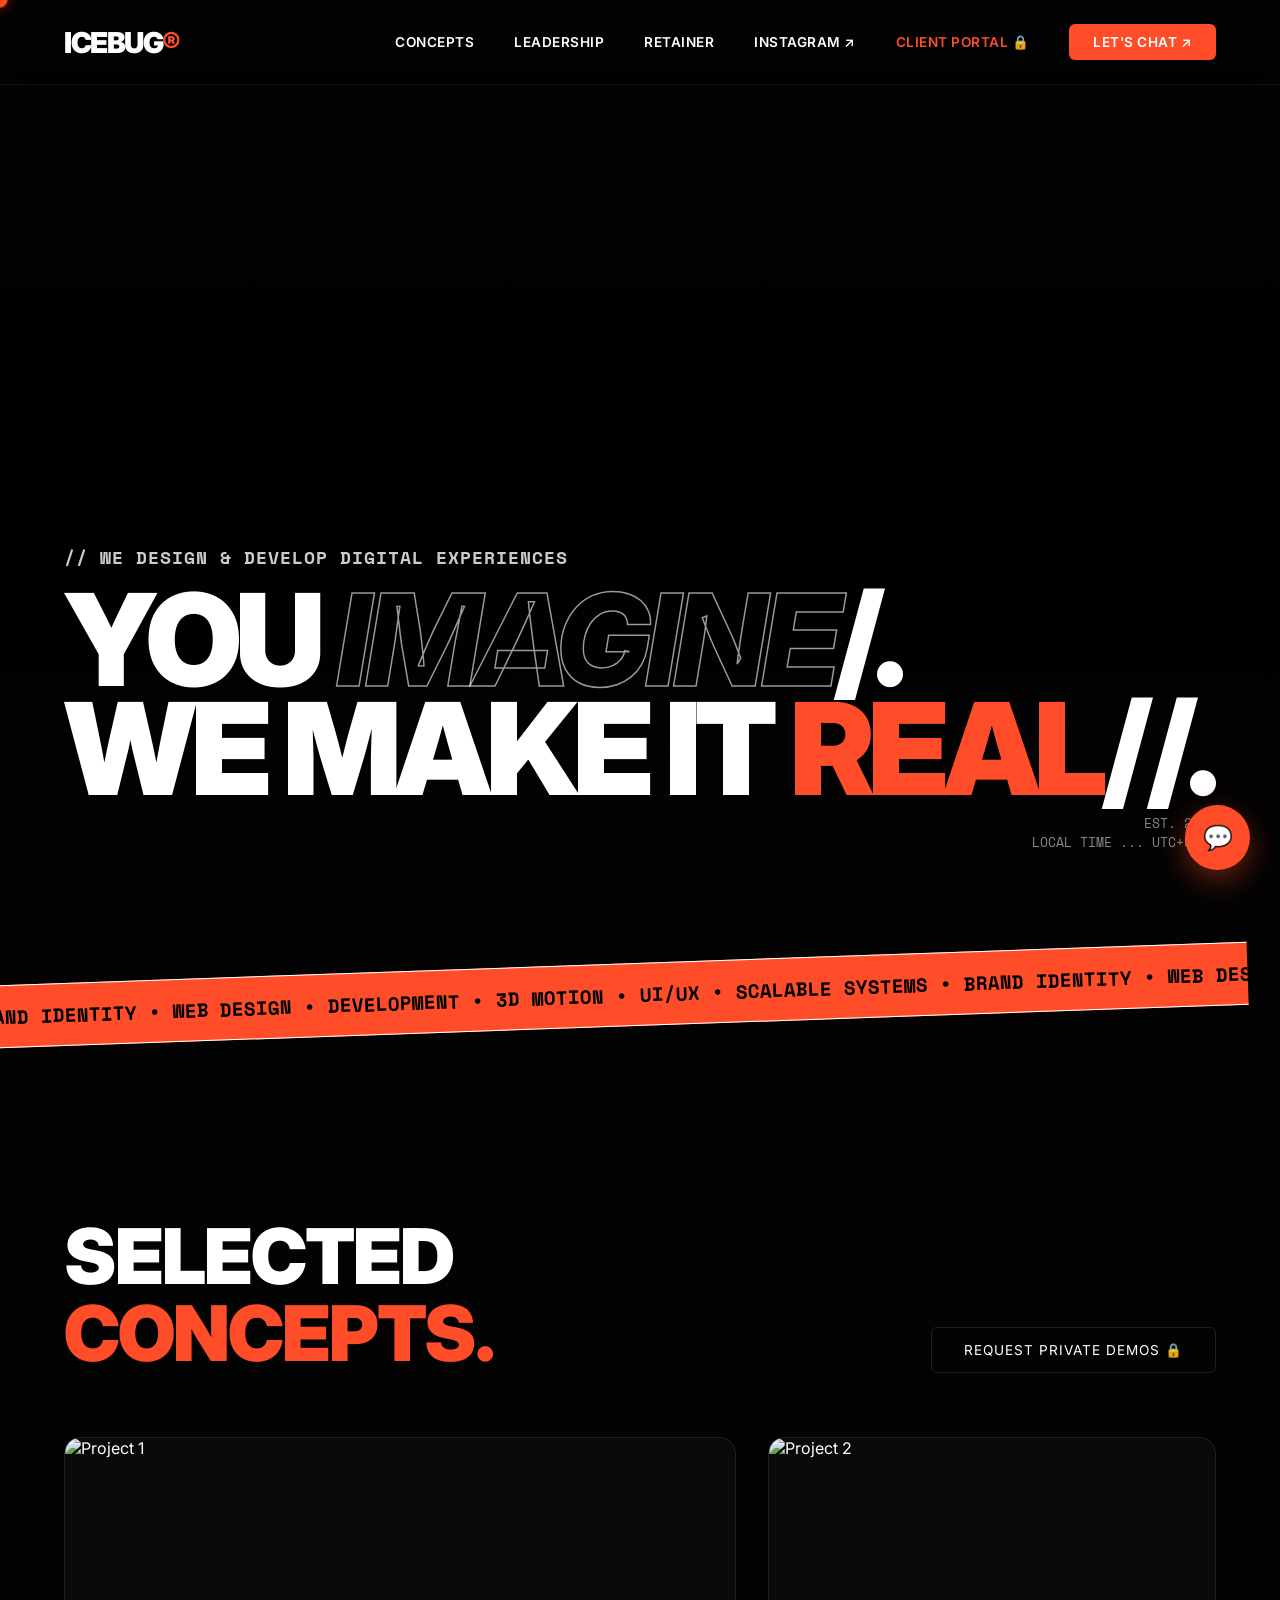
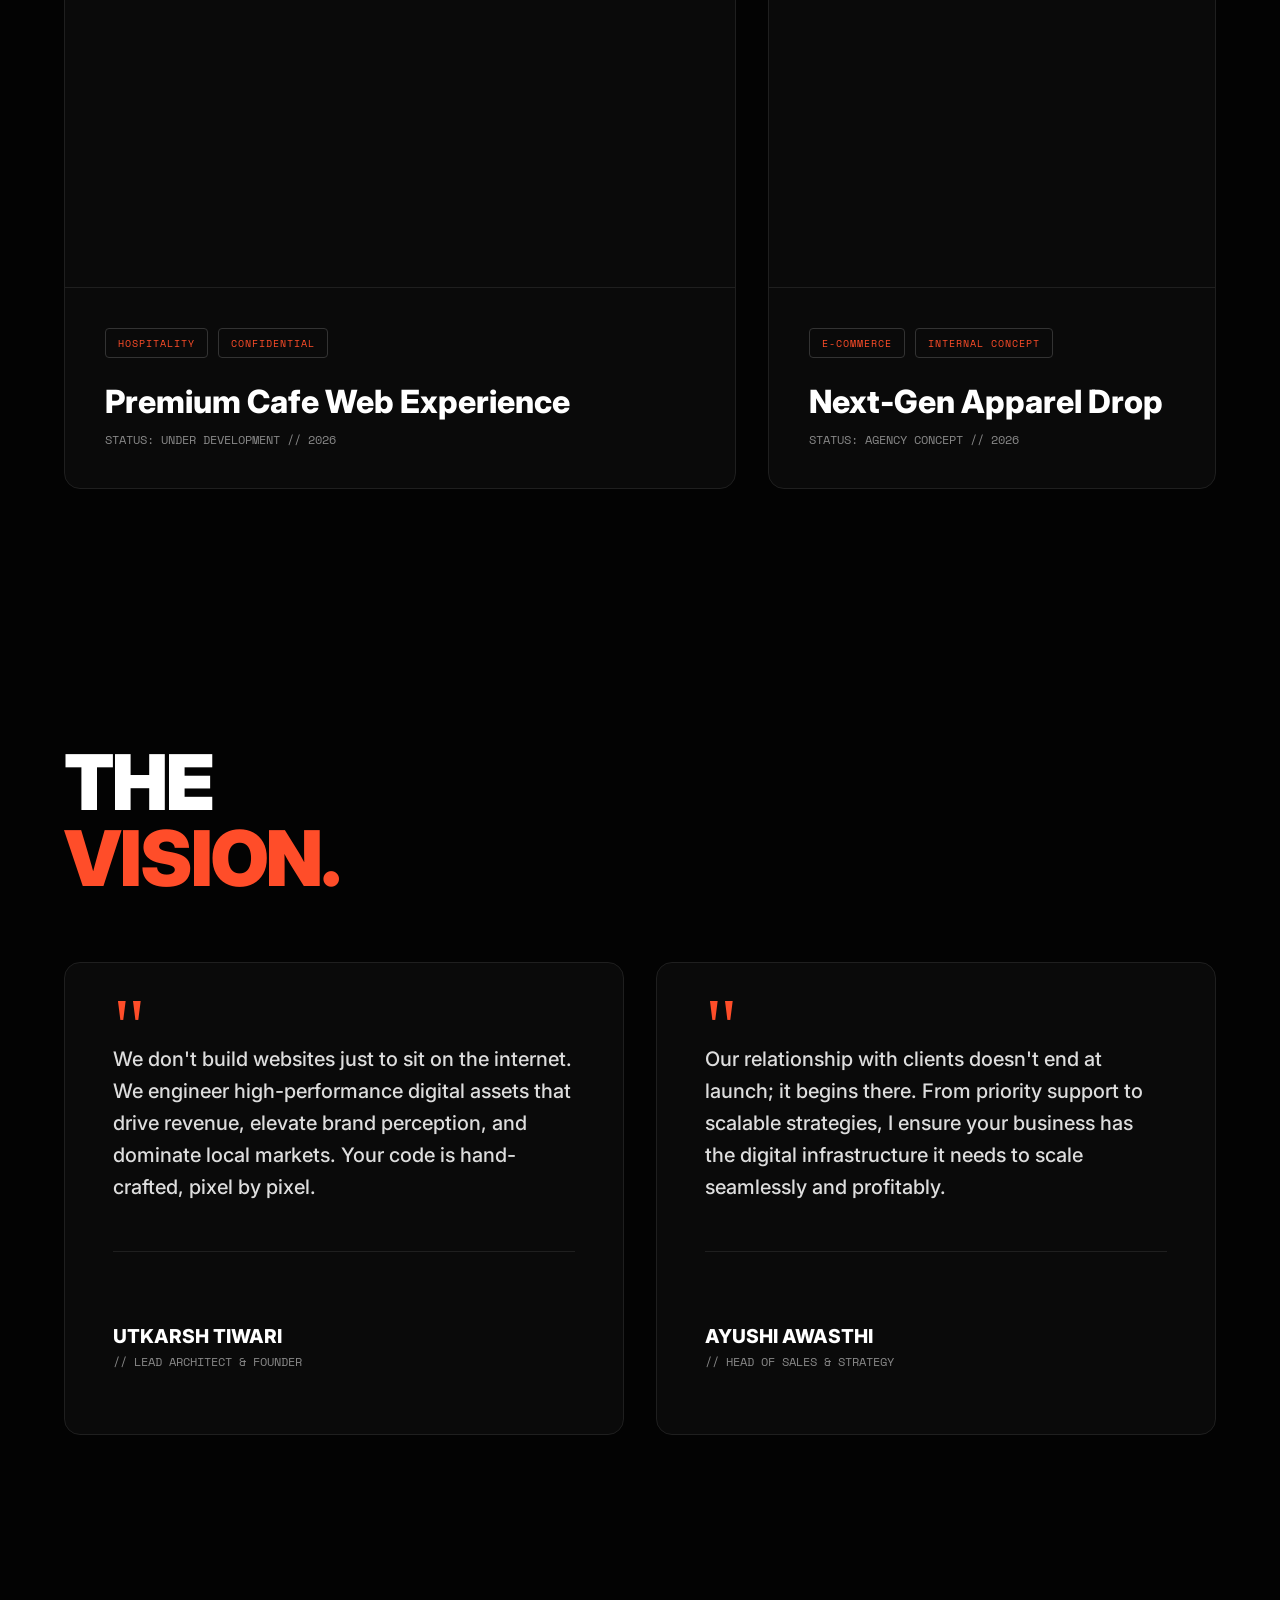
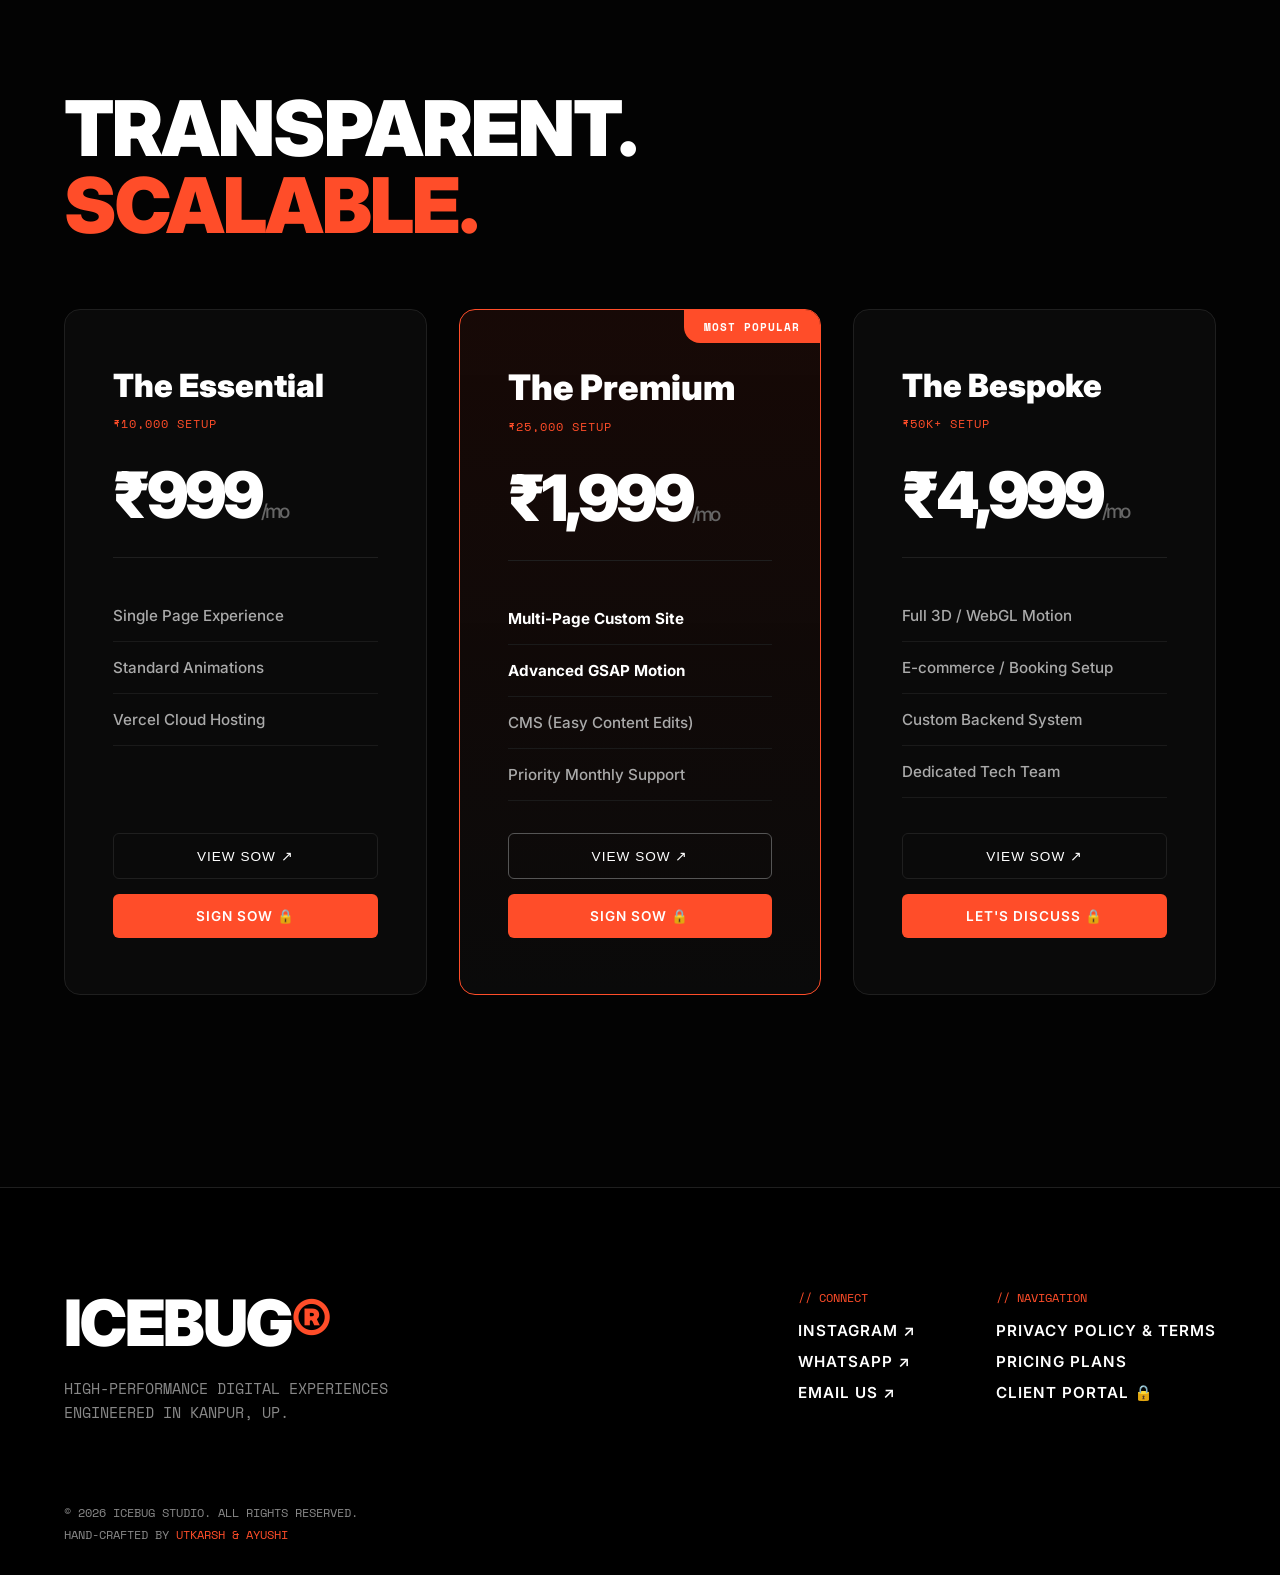
==== index.html @ 56209655 "Update index.html" ====
<!DOCTYPE html>
<html lang="en">
<head>
    <meta charset="UTF-8">
    <meta name="viewport" content="width=device-width, initial-scale=1.0">
    <title>Icebug\Studio | Premium Digital Experiences</title>
    
    <link rel="preconnect" href="https://fonts.googleapis.com">
    <link rel="preconnect" href="https://fonts.gstatic.com" crossorigin>
    <link href="https://fonts.googleapis.com/css2?family=Inter:wght@300;400;600;800;900&family=Space+Mono:ital@0;1&display=swap" rel="stylesheet">
    
    <script src="https://cdn.jsdelivr.net/npm/@supabase/supabase-js@2"></script>
    <script src="https://cdnjs.cloudflare.com/ajax/libs/gsap/3.12.2/gsap.min.js"></script>
    <script src="https://cdnjs.cloudflare.com/ajax/libs/gsap/3.12.2/ScrollTrigger.min.js"></script>

    <style>
        :root { 
            --bg-color: #030303; 
            --surface: #0a0a0a; 
            --border-light: #1f1f1f;
            --text-main: #ffffff; 
            --text-muted: #888888; 
            --accent: #ff4d29; 
            --nav-bg: rgba(3, 3, 3, 0.5); 
        }
        
        * { margin: 0; padding: 0; box-sizing: border-box; cursor: none; }
        html { scroll-behavior: smooth; }
        body { background-color: var(--bg-color); color: var(--text-main); font-family: 'Inter', sans-serif; overflow-x: hidden; }

        .cursor {
            width: 15px; height: 15px; background: var(--accent); border-radius: 50%;
            position: fixed; pointer-events: none; z-index: 99999;
            transition: transform 0.2s cubic-bezier(0.16, 1, 0.3, 1), width 0.2s, height 0.2s, background 0.2s;
            box-shadow: 0 0 15px rgba(255, 77, 41, 0.6); transform: translate(-50%, -50%);
            mix-blend-mode: difference;
        }
        .cursor-hover { width: 50px; height: 50px; background: #fff; box-shadow: none; }

        .navbar { display: flex; justify-content: space-between; align-items: center; padding: 1.5rem 4rem; position: fixed; width: 100%; top: 0; z-index: 1000; background: var(--nav-bg); backdrop-filter: blur(20px); border-bottom: 1px solid rgba(255,255,255,0.05); transition: transform 0.3s; }
        .logo { font-size: 1.8rem; font-weight: 900; letter-spacing: -1.5px; text-transform: uppercase; }
        .accent { color: var(--accent); }
        .nav-links { display: flex; align-items: center; gap: 2.5rem; }
        .nav-links a { color: var(--text-main); text-decoration: none; font-size: 0.85rem; font-weight: 600; text-transform: uppercase; letter-spacing: 0.5px; transition: color 0.3s; }
        .nav-links a:hover { color: var(--accent); }
        
        .btn-primary { background: var(--accent); color: #fff; padding: 14px 32px; border-radius: 6px; text-decoration: none; font-weight: 600; transition: all 0.3s cubic-bezier(0.16, 1, 0.3, 1); border: none; display: inline-block; text-align: center; text-transform: uppercase; font-size: 0.85rem; letter-spacing: 1px; }
        .btn-primary:hover { background: #fff; color: #000; transform: translateY(-4px); box-shadow: 0 15px 30px rgba(255, 255, 255, 0.1); }
        .btn-secondary { background: transparent; color: var(--text-main); border: 1px solid var(--border-light); padding: 14px 32px; border-radius: 6px; text-decoration: none; display: inline-block; transition: all 0.3s; text-align: center; text-transform: uppercase; font-size: 0.85rem; letter-spacing: 1px; }
        .btn-secondary:hover { border-color: var(--accent); color: var(--accent); }

        .ticker-wrap { width: 100%; overflow: hidden; background: var(--accent); padding: 1rem 0; border-top: 1px solid #fff; border-bottom: 1px solid #fff; transform: rotate(-2deg); margin: 4rem -2rem; position: relative; z-index: 10;}
        .ticker { display: inline-block; white-space: nowrap; padding-right: 100%; animation: ticker 25s linear infinite; font-family: 'Space Mono'; font-weight: bold; font-size: 1.2rem; color: #000; text-transform: uppercase; }
        @keyframes ticker { 0% { transform: translate3d(0, 0, 0); } 100% { transform: translate3d(-100%, 0, 0); } }

        .hero { position: relative; width: 100%; height: 100vh; display: flex; align-items: flex-end; background: #000; padding: 4rem; overflow: hidden; }
        
        .hero-bg { 
            position: absolute; top: 0; left: 0; width: 100%; height: 100%; z-index: 1;
            background: url('icebug.co hero image.jpg') no-repeat center center; 
            background-size: cover;
            opacity: 0.9;
        }
        
        .hero-overlay { 
            position: absolute; top: 0; left: 0; width: 100%; height: 100%; z-index: 2;
            background: linear-gradient(to top, rgba(3,3,3,1) 0%, rgba(3,3,3,0) 40%, rgba(3,3,3,0.8) 100%); 
        }

        .hero-content { position: relative; z-index: 3; width: 100%; max-width: 1200px; padding-bottom: 2rem; }
        .hero-sub { font-family: 'Space Mono'; font-size: clamp(0.9rem, 2vw, 1.1rem); font-weight: 600; color: #ccc; text-transform: uppercase; margin-bottom: 1rem; letter-spacing: 1px; }
        .hero-main { font-size: clamp(4rem, 10vw, 9rem); font-weight: 900; letter-spacing: -0.05em; line-height: 0.85; text-transform: uppercase; margin-bottom: 0; }
        .outline-text { color: transparent; -webkit-text-stroke: 1.5px rgba(255,255,255,0.6); font-style: italic; font-weight: 800; }
        
        .hero-footer { position: absolute; bottom: 3rem; right: 4rem; z-index: 3; font-family: 'Space Mono'; font-size: 0.8rem; color: #888; text-align: right; text-transform: uppercase; line-height: 1.5;}

        section { padding: 8rem 4rem; position: relative; z-index: 5; background: var(--bg-color); }
        .section-title { font-size: clamp(3rem, 6vw, 5rem); font-weight: 900; margin-bottom: 4rem; letter-spacing: -2px; text-transform: uppercase; line-height: 1;}
        
        .bento-card { background: var(--surface); border: 1px solid var(--border-light); border-radius: 16px; overflow: hidden; transition: all 0.5s cubic-bezier(0.16, 1, 0.3, 1); position: relative; }
        .bento-card:hover { transform: translateY(-10px); border-color: var(--accent); box-shadow: 0 20px 40px rgba(0,0,0,0.6); }
        
        .work-grid { display: grid; grid-template-columns: 1.5fr 1fr; gap: 2rem; }
        .image-wrapper { height: 450px; width: 100%; overflow: hidden; position: relative; border-bottom: 1px solid var(--border-light); }
        .work-image { width: 100%; height: 100%; transition: transform 1.2s cubic-bezier(0.16, 1, 0.3, 1); object-fit: cover; }
        .work-card:hover .work-image { transform: scale(1.08); filter: brightness(1.1); }
        .work-info { padding: 2.5rem; }
        .work-tags { display: flex; gap: 10px; margin-bottom: 1.5rem; }
        .tag { font-family: 'Space Mono'; font-size: 0.65rem; color: var(--accent); border: 1px solid #333; padding: 6px 12px; border-radius: 4px; text-transform: uppercase; letter-spacing: 1px; }

        .message-grid { display: grid; grid-template-columns: 1fr 1fr; gap: 2rem; }
        .message-box { padding: 4rem 3rem; display: flex; flex-direction: column; justify-content: space-between; }
        .quote-icon { font-size: 5rem; color: var(--accent); margin-bottom: 1rem; font-family: serif; line-height: 0; }
        .leader-name { margin-top: 3rem; font-weight: 800; font-size: 1.2rem; text-transform: uppercase; }
        .role { font-family: 'Space Mono'; font-size: 0.75rem; color: var(--text-muted); margin-top: 5px; text-transform: uppercase; }

        .pricing-grid { display: grid; grid-template-columns: repeat(3, 1fr); gap: 2rem; }
        .price-card { padding: 3.5rem 3rem; display: flex; flex-direction: column; position: relative; }
        .premium-card { border-color: var(--accent); background: linear-gradient(180deg, rgba(255,77,41,0.08) 0%, #0a0a0a 100%); }
        .monthly-fee { font-size: 4rem; font-weight: 900; margin: 1.5rem 0; letter-spacing: -3px; color: #fff; }
        .setup-fee { font-family: 'Space Mono'; color: var(--accent); font-size: 0.75rem; text-transform: uppercase; letter-spacing: 1px; margin-top: 10px; }
        .features { list-style: none; margin: 2rem 0; flex-grow: 1; }
        .features li { padding: 1rem 0; border-bottom: 1px solid #1a1a1a; font-size: 0.95rem; color: #aaa; font-weight: 500; }
        .price-badge { position: absolute; top: 0; right: 0; background: var(--accent); color: white; padding: 8px 20px; font-size: 0.7rem; font-weight: 800; font-family: 'Space Mono'; border-bottom-left-radius: 16px; text-transform: uppercase; letter-spacing: 1px;}

        .main-footer { padding: 6rem 4rem 2rem 4rem; background: #000; border-top: 1px solid var(--border-light); margin-top: 4rem; position: relative; z-index: 5;}
        .footer-top { display: flex; justify-content: space-between; margin-bottom: 5rem; }
        .footer-links { display: flex; gap: 5rem; }
        .footer-links a { display: block; color: var(--text-main); text-decoration: none; margin-bottom: 12px; font-size: 0.95rem; transition: 0.3s; font-weight: 600; text-transform: uppercase; letter-spacing: 1px;}
        .footer-links a:hover { color: var(--accent); padding-left: 5px; }

        .portal-modal, .privacy-modal, .sow-modal { display: none; position: fixed; z-index: 5000; left: 0; top: 0; width: 100%; height: 100%; background-color: rgba(0,0,0,0.96); backdrop-filter: blur(20px); justify-content: center; align-items: center; padding: 20px; opacity: 0; transition: opacity 0.3s ease; }
        .portal-content, .privacy-content { background: #0a0a0a; padding: 50px; border-radius: 12px; width: 100%; max-width: 550px; border: 1px solid var(--border-light); transform: translateY(30px); transition: transform 0.4s cubic-bezier(0.16, 1, 0.3, 1); box-shadow: 0 30px 60px rgba(0,0,0,0.8);}
        .active { display: flex !important; opacity: 1 !important; }
        .active .portal-content, .active .privacy-content { transform: translateY(0); }
        
        .portal-header { display: flex; justify-content: space-between; align-items: center; margin-bottom: 30px; border-bottom: 1px solid #222; padding-bottom: 20px; }
        .close-portal { cursor: pointer; font-size: 14px; color: #888; font-family: 'Space Mono'; letter-spacing: 2px; transition: 0.3s; text-transform: uppercase;}
        .close-portal:hover { color: var(--accent); }
        
        .login-input { width: 100%; padding: 16px; background: #111; border: 1px solid #222; color: white; margin-bottom: 15px; outline: none; font-family: 'Inter'; font-size: 0.95rem; border-radius: 6px; transition: border-color 0.3s; }
        .login-input:focus { border-color: var(--accent); }
        .login-label { display: block; font-family: 'Space Mono'; font-size: 0.65rem; color: #888; margin-bottom: 8px; text-transform: uppercase; letter-spacing: 1px; }
        .portal-detail { display: flex; justify-content: space-between; margin: 18px 0; font-family: 'Space Mono'; font-size: 0.9rem; color: #aaa; border-bottom: 1px solid #111; padding-bottom: 12px; text-transform: uppercase; }
        .status-badge { background: #16a34a; color: white; padding: 4px 12px; font-size: 0.7rem; font-family: 'Space Mono'; border-radius: 4px; }
        .policy-box { background: #111; padding: 15px; border-left: 2px solid var(--accent); margin: 25px 0; font-size: 0.85rem; color: #888; line-height: 1.6; border-radius: 4px; }

        #kabir-bot { position: fixed; bottom: 30px; right: 30px; z-index: 4000; }
        .bot-toggle { background: var(--accent); color: white; width: 65px; height: 65px; border-radius: 50%; border: none; font-size: 24px; transition: transform 0.3s; box-shadow: 0 10px 30px rgba(255,77,41,0.4); display: flex; justify-content: center; align-items: center;}
        .bot-toggle:hover { transform: scale(1.1); }
        .bot-window { position: absolute; bottom: 85px; right: 0; width: 340px; background: #0a0a0a; border: 1px solid var(--border-light); display: none; overflow: hidden; border-radius: 12px; box-shadow: 0 20px 50px rgba(0,0,0,0.9); }
        .bot-header { background: #111; padding: 18px 20px; font-family: 'Space Mono'; font-size: 0.75rem; border-bottom: 1px solid #222; letter-spacing: 1px; font-weight: bold; display: flex; justify-content: space-between; align-items: center;}
        .bot-body { padding: 20px; font-size: 0.85rem; color: #888; height: 250px; overflow-y: auto; display: flex; flex-direction: column; gap: 10px;}
        .bot-btn { width: 100%; text-align: left; padding: 12px 15px; margin-bottom: 8px; border: 1px solid #222; background: #111; color: white; border-radius: 6px; font-family: 'Inter'; font-weight: 500; transition: 0.3s; font-size: 0.85rem; }
        .bot-btn:hover { background: var(--accent); border-color: var(--accent); }

        /* MOBILE FIXES */
        @media (max-width: 768px) {
            * { cursor: auto !important; } .cursor { display: none !important; }
            .hero { padding: 2rem; align-items: flex-end; justify-content: flex-start; text-align: left; }
            
            /* Fix for the hands getting cut off on mobile */
            .hero-bg { 
                background-size: contain; 
                background-position: center 25%; /* Pushes the image slightly down from the top */
                background-repeat: no-repeat;
                background-color: var(--bg-color); /* Fills the rest of the space */
            }
            .hero-overlay { background: linear-gradient(to top, rgba(3,3,3,1) 35%, rgba(3,3,3,0.4) 60%, rgba(3,3,3,0.1) 100%); }
            .hero-content { padding: 0; padding-bottom: 4rem; }
            
            section { padding: 5rem 2rem; }
            .hero-main { font-size: 15vw; }
            .manifesto-grid, .work-grid, .message-grid, .pricing-grid { grid-template-columns: 1fr; }
            .footer-top { flex-direction: column; gap: 3rem; }
            .nav-links { display: none; }
            .hero-footer { right: 2rem; bottom: 2rem; text-align: center; width: 100%; justify-content: center; display: none;}
        }
    </style>
</head>
<body>
    
    <div class="cursor"></div>

    <nav class="navbar" id="navbar">
        <div class="logo interactable">icebug<span class="accent">®</span></div>
        <div class="nav-links">
            <a href="#work" class="interactable">Concepts</a>
            <a href="#leadership" class="interactable">Leadership</a>
            <a href="#pricing" class="interactable">Retainer</a>
            <a href="https://instagram.com/icebug.co" target="_blank" class="interactable">Instagram ↗</a>
            <a href="javascript:void(0)" class="interactable" onclick="openPortal()" style="color: var(--accent);">Client Portal 🔒</a>
            <a href="https://wa.me/919214847729" class="btn-primary interactable" style="padding: 10px 24px;">Let's Chat ↗</a>
        </div>
    </nav>

    <header class="hero">
        <div class="hero-bg" id="heroParallax"></div>
        <div class="hero-overlay"></div>
        
        <div class="hero-content anim-up">
            <p class="hero-sub">// We design & develop digital experiences</p>
            <h1 class="hero-main">
                YOU <span class="outline-text">IMAGINE</span>/.<br>
                WE MAKE IT <span class="accent">REAL</span>//.
            </h1>
        </div>
        
        <div class="hero-footer anim-up">
            <p>EST. 2026<br>LOCAL TIME <span id="clock">...</span> UTC+5:30</p>
        </div>
    </header>

    <div class="ticker-wrap anim-up">
        <div class="ticker">
            BRAND IDENTITY • WEB DESIGN • DEVELOPMENT • 3D MOTION • UI/UX • SCALABLE SYSTEMS • BRAND IDENTITY • WEB DESIGN • DEVELOPMENT • 3D MOTION • UI/UX • SCALABLE SYSTEMS • 
        </div>
    </div>

    <section id="work" class="work-section">
        <div style="display: flex; justify-content: space-between; align-items: flex-end; margin-bottom: 4rem;">
            <h2 class="section-title anim-up" style="margin: 0;">Selected <br><span class="accent">Concepts.</span></h2>
            <a href="https://wa.me/919214847729" class="btn-secondary interactable anim-up">Request Private Demos 🔒</a>
        </div>
        <div class="work-grid">
            <div class="work-card bento-card anim-up interactable" style="padding:0;">
                <div class="image-wrapper">
                    <img src="https://images.unsplash.com/photo-1550745165-9bc0b252726f?q=80&w=2000&auto=format&fit=crop" class="work-image" alt="Project 1">
                </div>
                <div class="work-info">
                    <div class="work-tags"><span class="tag">HOSPITALITY</span><span class="tag">CONFIDENTIAL</span></div>
                    <h3 style="font-size: 2rem; font-weight: 800; margin-bottom: 10px;">Premium Cafe Web Experience</h3>
                    <p class="role">Status: Under Development // 2026</p>
                </div>
            </div>
            <div class="work-card bento-card anim-up interactable" style="padding:0;">
                <div class="image-wrapper">
                    <img src="https://images.unsplash.com/photo-1614850523459-c2f4c699c52e?q=80&w=2000&auto=format&fit=crop" class="work-image" alt="Project 2">
                </div>
                <div class="work-info">
                    <div class="work-tags"><span class="tag">E-COMMERCE</span><span class="tag">INTERNAL CONCEPT</span></div>
                    <h3 style="font-size: 2rem; font-weight: 800; margin-bottom: 10px;">Next-Gen Apparel Drop</h3>
                    <p class="role">Status: Agency Concept // 2026</p>
                </div>
            </div>
        </div>
    </section>

    <section id="leadership" class="leadership-section">
        <h2 class="section-title anim-up">The <br><span class="accent">Vision.</span></h2>
        <div class="message-grid">
            <div class="message-box bento-card anim-up interactable">
                <div class="quote-icon">"</div>
                <p style="font-size: 1.25rem; line-height: 1.6; color: #ddd; font-weight: 500;">We don't build websites just to sit on the internet. We engineer high-performance digital assets that drive revenue, elevate brand perception, and dominate local markets. Your code is hand-crafted, pixel by pixel.</p>
                <div style="border-top: 1px solid var(--border-light); margin-top: 3rem; padding-top: 1.5rem;">
                    <p class="leader-name">Utkarsh Tiwari</p>
                    <p class="role">// LEAD ARCHITECT & FOUNDER</p>
                </div>
            </div>
            <div class="message-box bento-card anim-up interactable">
                <div class="quote-icon">"</div>
                <p style="font-size: 1.25rem; line-height: 1.6; color: #ddd; font-weight: 500;">Our relationship with clients doesn't end at launch; it begins there. From priority support to scalable strategies, I ensure your business has the digital infrastructure it needs to scale seamlessly and profitably.</p>
                <div style="border-top: 1px solid var(--border-light); margin-top: 3rem; padding-top: 1.5rem;">
                    <p class="leader-name">Ayushi Awasthi</p>
                    <p class="role">// HEAD OF SALES & STRATEGY</p>
                </div>
            </div>
        </div>
    </section>

    <section id="pricing" class="pricing-section">
        <h2 class="section-title anim-up">Transparent.<br><span class="accent">Scalable.</span></h2>
        <div class="pricing-grid">
            <div class="price-card bento-card anim-up interactable">
                <h3 style="font-size: 2rem; font-weight: 900;">The Essential</h3>
                <p class="setup-fee">₹10,000 Setup</p>
                <div class="monthly-fee">₹999<span style="font-size: 1.2rem; color: #666; font-weight: 500;">/mo</span></div>
                <hr style="border: 0; border-top: 1px solid var(--border-light);">
                <ul class="features">
                    <li>Single Page Experience</li>
                    <li>Standard Animations</li>
                    <li>Vercel Cloud Hosting</li>
                </ul>
                <button onclick="openSOW('https://drive.google.com/file/d/1RK078bQ1krub-wAkhsWe0tS7j2dBdRDM/view?usp=sharing', 'The Essential - Scope of Work')" class="btn-secondary interactable" style="width: 100%; margin-bottom: 15px;">View SOW ↗</button>
                <a href="https://wa.me/919214847729?text=Hi%20Icebug!%20I've%20reviewed%20the%20Essential%20Plan%20Scope.%20I'm%20ready%20to%20sign." class="btn-primary interactable" style="width: 100%;">Sign SOW 🔒</a>
            </div>
            
            <div class="price-card bento-card premium-card anim-up interactable">
                <div class="price-badge">MOST POPULAR</div>
                <h3 style="font-size: 2.2rem; font-weight: 900;">The Premium</h3>
                <p class="setup-fee">₹25,000 Setup</p>
                <div class="monthly-fee">₹1,999<span style="font-size: 1.2rem; color: #666; font-weight: 500;">/mo</span></div>
                <hr style="border: 0; border-top: 1px solid var(--border-light);">
                <ul class="features">
                    <li style="color: white; font-weight: bold;">Multi-Page Custom Site</li>
                    <li style="color: white; font-weight: bold;">Advanced GSAP Motion</li>
                    <li>CMS (Easy Content Edits)</li>
                    <li>Priority Monthly Support</li>
                </ul>
                <button onclick="openSOW('https://drive.google.com/file/d/1Hwpm5MHlkGTXL4AWT1HB5XuQ0wbnmxs6/view?usp=sharing', 'The Premium - Scope of Work')" class="btn-secondary interactable" style="width: 100%; margin-bottom: 15px; border-color: #555;">View SOW ↗</button>
                <a href="https://wa.me/919214847729?text=Hi%20Icebug!%20I've%20reviewed%20the%20Premium%20Plan%20Scope.%20I'm%20ready%20to%20sign." class="btn-primary interactable" style="width: 100%;">Sign SOW 🔒</a>
            </div>
            
            <div class="price-card bento-card anim-up interactable">
                <h3 style="font-size: 2rem; font-weight: 900;">The Bespoke</h3>
                <p class="setup-fee">₹50k+ Setup</p>
                <div class="monthly-fee">₹4,999<span style="font-size: 1.2rem; color: #666; font-weight: 500;">/mo</span></div>
                <hr style="border: 0; border-top: 1px solid var(--border-light);">
                <ul class="features">
                    <li>Full 3D / WebGL Motion</li>
                    <li>E-commerce / Booking Setup</li>
                    <li>Custom Backend System</li>
                    <li>Dedicated Tech Team</li>
                </ul>
                <button onclick="openSOW('https://drive.google.com/file/d/1gRANTvKd6nrJm2L4yhcrgNKX_wY4PJnF/view?usp=sharing', 'The Bespoke - Scope of Work')" class="btn-secondary interactable" style="width: 100%; margin-bottom: 15px;">View SOW ↗</button>
                <a href="https://wa.me/919214847729?text=Hi%20Icebug!%20I'm%20ready%20to%20discuss%20the%20Bespoke%20Plan." class="btn-primary interactable" style="width: 100%;">Let's Discuss 🔒</a>
            </div>
        </div>
    </section>

    <footer class="main-footer anim-up">
        <div class="footer-top">
            <div>
                <div class="logo" style="font-size: 4rem; letter-spacing: -2px;">icebug<span class="accent">®</span></div>
                <p class="role" style="margin-top: 15px; font-size: 0.95rem; max-width: 350px; line-height: 1.6;">High-performance digital experiences engineered in Kanpur, UP.</p>
            </div>
            <div class="footer-links">
                <div>
                    <p class="role" style="margin-bottom: 15px; color: var(--accent);">// CONNECT</p>
                    <a href="https://instagram.com/icebug.co" target="_blank" class="interactable">Instagram ↗</a>
                    <a href="https://wa.me/919214847729" target="_blank" class="interactable">WhatsApp ↗</a>
                    <a href="mailto:hello@icebug.co" class="interactable">Email Us ↗</a>
                </div>
                <div>
                    <p class="role" style="margin-bottom: 15px; color: var(--accent);">// NAVIGATION</p>
                    <a href="javascript:void(0)" onclick="openPrivacy()" class="interactable">Privacy Policy & Terms</a>
                    <a href="#pricing" class="interactable">Pricing Plans</a>
                    <a href="javascript:void(0)" onclick="openPortal()" class="interactable">Client Portal 🔒</a>
                </div>
            </div>
        </div>
        <div class="footer-bottom">
            <div class="role" style="font-size: 0.75rem;">© 2026 ICEBUG STUDIO. ALL RIGHTS RESERVED.</div>
            <div class="role" style="font-size: 0.75rem;">HAND-CRAFTED BY <span class="accent">UTKARSH & AYUSHI</span></div>
        </div>
    </footer>

    <div id="portalModal" class="portal-modal">
        <div class="portal-content">
            <span class="close-portal interactable" onclick="closePortal()" style="position:absolute; right:25px; top:25px;">[ CLOSE ]</span>
            
            <div id="login-view">
                <p style="color: var(--accent); margin: 0; font-family: 'Space Mono'; font-size: 0.65rem;">// AUTH_REQUIRED</p>
                <h2 style="margin: 10px 0; font-weight: 900; letter-spacing: -1px; font-size: 2.5rem;">CLIENT LOGIN</h2>
                <div style="margin-top: 30px;">
                    <label class="login-label">Registered Email</label>
                    <input type="email" id="login-email" class="login-input interactable" placeholder="name@company.com">
                    <label class="login-label">Phone Number</label>
                    <input type="text" id="login-phone" class="login-input interactable" placeholder="+91 XXXXX XXXXX">
                    <button class="btn-primary interactable" onclick="handleLogin()" style="width: 100%; padding: 16px; margin-top: 10px;">ACCESS PORTAL ↗</button>
                    <p id="login-error" style="color:#dc2626; font-size:0.75rem; margin-top:15px; display:none; font-family:'Space Mono';">// ERROR: INVALID CREDENTIALS</p>
                </div>
            </div>

            <div id="dashboard-view" style="display:none;">
                <div class="portal-header" style="border:none; margin-bottom:10px;">
                    <div>
                        <p style="color: var(--accent); margin: 0; font-family: 'Space Mono'; font-size: 0.65rem;">// SESSION_ACTIVE</p>
                        <h2 style="margin: 5px 0; font-weight: 900; letter-spacing: -1px; text-transform: uppercase; font-size: 2rem; line-height: 1;">WELCOME, <br><span id="client-name-display" style="color: var(--accent);">CLIENT</span></h2>
                    </div>
                </div>
                <div style="display: flex; justify-content: space-between; align-items: center; margin-bottom: 25px;">
                    <h3 style="margin:0; font-size: 0.9rem; font-family: 'Space Mono'; color: #888;">PLAN: <span id="plan-name" style="color: white;">...</span></h3>
                    <span class="status-badge" id="plan-status">ACTIVE</span>
                </div>
                <div class="portal-detail"><strong>EMAIL_ID</strong> <span id="client-email" style="color:white;">--</span></div>
                <div class="portal-detail"><strong>PHONE_NO</strong> <span id="client-phone" style="color:white;">--</span></div>
                <div class="portal-detail"><strong>EXPIRY_DATE</strong> <span id="expiry-date" style="color:white;">--/--/----</span></div>

                <div style="margin-top: 35px; border-top: 1px solid var(--border-light); padding-top: 25px;">
                    <p style="color: var(--accent); margin: 0; font-family: 'Space Mono'; font-size: 0.65rem;">// FINANCIAL_RECORDS</p>
                    <h3 style="margin: 15px 0; font-size: 1.1rem;">BILLING HISTORY</h3>
                    <div style="font-size: 0.85rem; font-family: 'Space Mono'; color: #888;">
                        <div style="display:flex; justify-content:space-between; padding:12px 0; border-bottom:1px solid #111;">
                            <span>Project Setup (50%)</span><span id="setup-paid">PENDING ⏳</span>
                        </div>
                        <div style="display:flex; justify-content:space-between; padding:12px 0; border-bottom:1px solid #111;">
                            <span>Project Delivery (50%)</span><span id="final-paid">PENDING ⏳</span>
                        </div>
                    </div>
                </div>
                <div class="policy-box"><strong>SERVICE POLICY:</strong> Cancellations are non-refundable. Access remains active until the end of the current billing cycle.</div>
                <button class="btn-primary interactable" onclick="handlePayment()" style="width: 100%; padding: 16px; margin-bottom: 15px;">RENEW SUBSCRIPTION ↗</button>
                <button class="btn-secondary interactable" onclick="logout()" style="width: 100%; padding: 14px;">LOGOUT SESSION</button>
            </div>
        </div>
    </div>

    <div id="privacyModal" class="privacy-modal">
        <div class="privacy-content">
            <span class="close-portal interactable" onclick="closePrivacy()" style="position:absolute; right:25px; top:25px;">[ CLOSE ]</span>
            <p style="color: var(--accent); margin: 0; font-family: 'Space Mono'; font-size: 0.65rem;">// LEGAL_TERMS</p>
            <h2 style="margin: 10px 0; font-weight: 900; letter-spacing: -1px; font-size: 2.5rem;">PRIVACY & TERMS</h2>
            <div style="margin-top: 25px; max-height: 40vh; overflow-y: auto; font-size: 0.95rem; color: #888; line-height: 1.8; padding-right: 15px;">
                <p><strong>No-Refund Policy:</strong> All payments made to Icebug\Studio are non-refundable. Since we provide custom digital services and immediate allocation of resources, we do not offer refunds once a cycle starts.</p><br>
                <p><strong>Cancellations:</strong> You can cancel your subscription anytime. Your access to the premium portal and support will continue until the end of the current paid billing period.</p><br>
                <p><strong>Data Usage:</strong> We store your basic contact information and plan details securely via Supabase for subscription management only.</p>
            </div>
        </div>
    </div>

    <div id="sowModal" class="sow-modal">
        <div style="background:#0a0a0a; width:90%; max-width:1100px; height:85vh; position:relative; border:1px solid #222; border-radius: 12px; display:flex; flex-direction:column; overflow: hidden;">
            <div class="portal-header" style="padding:25px 35px; margin:0; background: #111;">
                <div>
                    <p class="role" style="color:var(--accent); font-family: 'Space Mono'; font-size: 0.7rem;">// OFFICIAL_SCOPE</p>
                    <h3 id="modalTitle" style="color: white; margin:0; font-size: 1.5rem; font-weight: 800;">Project Scope</h3>
                </div>
                <span class="close-portal interactable" onclick="closeSOW()">[ CLOSE ]</span>
            </div>
            <iframe id="sowFrame" src="" style="width:100%; flex-grow:1; border:none; background: #fff;"></iframe>
        </div>
    </div>

    <div id="kabir-bot">
        <div class="bot-window" id="botWindow">
            <div class="bot-header">
                <span style="font-weight: 800; letter-spacing: 1px;">ICEBUG\KABIR</span>
                <span class="interactable" style="cursor:pointer; color:#888;" onclick="toggleBot()">✕</span>
            </div>
            <div class="bot-body" id="botBody">
                <p style="background: #111; padding: 12px; border-radius: 6px; border-left: 2px solid var(--accent); margin-bottom: 15px;">Hello. I am Kabir. Systems are operational. How can I assist you?</p>
                <button class="bot-btn interactable" onclick="botReply('refund')">What is the Refund Policy?</button>
                <button class="bot-btn interactable" onclick="botReply('cancel')">How to cancel subscription?</button>
            </div>
        </div>
        <button class="bot-toggle interactable" onclick="toggleBot()">💬</button>
    </div>

    <script>
        const _supabase = supabase.createClient('https://ebmdhrwkwirigquzwvpp.supabase.co', 'eyJhbGciOiJIUzI1NiIsInR5cCI6IkpXVCJ9.eyJpc3MiOiJzdXBhYmFzZSIsInJlZiI6ImVibWRocndrd2lyaWdxdXp3dnBwIiwicm9sZSI6ImFub24iLCJpYXQiOjE3NzUwNTk1NjQsImV4cCI6MjA5MDYzNTU2NH0.2xGtMcdlS2OTTNO5eSAc6GXez_uDaNK6qdBCtGJrKwU');

        const cursor = document.querySelector('.cursor');
        if(window.matchMedia("(pointer: fine)").matches) {
            document.addEventListener('mousemove', (e) => {
                cursor.style.left = e.clientX + 'px';
                cursor.style.top = e.clientY + 'px';
            });
            
            const interactables = document.querySelectorAll('.interactable');
            interactables.forEach(el => {
                el.addEventListener('mouseenter', () => cursor.classList.add('cursor-hover'));
                el.addEventListener('mouseleave', () => cursor.classList.remove('cursor-hover'));
            });
        }

        function updateClock() { 
            const clockEl = document.getElementById('clock');
            if(clockEl) clockEl.textContent = new Date().toLocaleTimeString('en-US', { hour12: false }); 
        }
        setInterval(updateClock, 1000); updateClock();

        gsap.registerPlugin(ScrollTrigger);

        gsap.to("#heroParallax", {
            yPercent: 30, ease: "none",
            scrollTrigger: { trigger: ".hero", start: "top top", end: "bottom top", scrub: true }
        });

        // Fast stagger animation to fix the weird delay
        gsap.utils.toArray(".anim-up").forEach(el => {
            gsap.from(el, {
                y: 40, opacity: 0, duration: 0.8, ease: "power3.out", stagger: 0.05,
                scrollTrigger: { trigger: el, start: "top 85%", toggleActions: "play none none reverse" }
            });
        });

        let lastScroll = 0;
        window.addEventListener("scroll", () => {
            const currentScroll = window.pageYOffset;
            const navbar = document.getElementById('navbar');
            if (currentScroll > 100 && currentScroll > lastScroll) { navbar.style.transform = "translateY(-100%)"; } 
            else { navbar.style.transform = "translateY(0)"; }
            lastScroll = currentScroll;
        });

        function openPortal() { document.getElementById('portalModal').classList.add('active'); const savedData = sessionStorage.getItem('icebug_user'); if (savedData) showDashboard(JSON.parse(savedData)); document.body.style.overflow = "hidden"; }
        function closePortal() { document.getElementById('portalModal').classList.remove('active'); document.body.style.overflow = "auto"; }

        function openPrivacy() { document.getElementById('privacyModal').classList.add('active'); document.body.style.overflow = "hidden"; }
        function closePrivacy() { document.getElementById('privacyModal').classList.remove('active'); document.body.style.overflow = "auto"; }

        function openSOW(link, title) {
            document.getElementById('modalTitle').innerText = title;
            document.getElementById('sowFrame').src = link.replace('/view?usp=sharing', '/preview');
            document.getElementById('sowModal').classList.add('active');
            document.body.style.overflow = "hidden";
        }
        function closeSOW() {
            document.getElementById('sowModal').classList.remove('active');
            setTimeout(() => { document.getElementById('sowFrame').src = ''; }, 300);
            document.body.style.overflow = "auto";
        }

        async function handleLogin() {
            const email = document.getElementById('login-email').value.trim();
            const phone = document.getElementById('login-phone').value.trim();
            if(!email || !phone) { alert("Please enter both details."); return; }

            const { data, error } = await _supabase.from('subscriptions').select('*').eq("Email_Id", email).eq('Phone_Number', phone).single();

            if (data) {
                sessionStorage.setItem('icebug_user', JSON.stringify(data));
                showDashboard(data);
                document.getElementById('login-error').style.display = 'none';
            } else { document.getElementById('login-error').style.display = 'block'; }
        }

        function showDashboard(data) {
            document.getElementById('login-view').style.display = 'none';
            document.getElementById('dashboard-view').style.display = 'block';

            document.getElementById('plan-status').innerText = data.Is_Active ? "ACTIVE" : "EXPIRED";
            document.getElementById('plan-name').innerText = data.Plan_Type || "PREMIUM PLAN";
            document.getElementById('client-name-display').innerText = data.Client_Name || "CLIENT";
            document.getElementById('client-email').innerText = data.Email_Id || "NOT PROVIDED";
            document.getElementById('client-phone').innerText = data.Phone_Number || "NOT PROVIDED";
            document.getElementById('expiry-date').innerText = data.Expiry_Date || "--/--/----";

            const setupEl = document.getElementById('setup-paid');
            const finalEl = document.getElementById('final-paid');
            if(setupEl) { setupEl.innerText = data.Setup_Status || "PENDING ⏳"; setupEl.style.color = data.Setup_Status === "PAID ✅" ? "#16a34a" : "#f59e0b"; }
            if(finalEl) { finalEl.innerText = data.Final_Status || "PENDING ⏳"; finalEl.style.color = data.Final_Status === "PAID ✅" ? "#16a34a" : "#f59e0b"; }
        }

        function logout() {
            sessionStorage.removeItem('icebug_user');
            document.getElementById('login-view').style.display = 'block';
            document.getElementById('dashboard-view').style.display = 'none';
        }

        function handlePayment() {
            const plan = document.getElementById('plan-name').innerText;
            if (plan.includes("Bespoke")) window.location.href = "https://rzp.io/rzp/g8movGN";
            else if (plan.includes("Premium")) window.location.href = "https://rzp.io/rzp/tQ5dw83H";
            else window.location.href = "https://rzp.io/rzp/uQQlcFu";
        }

        function toggleBot() {
            const win = document.getElementById('botWindow');
            win.style.display = win.style.display === 'block' ? 'none' : 'block';
        }

        function botReply(type) {
            const body = document.getElementById('botBody');
            if(type === 'refund') body.innerHTML += `<p style="background: #111; padding: 12px; border-radius: 6px; border-left: 2px solid var(--accent); margin-top: 10px;"><b>KABIR:</b> Strictly non-refundable once cycle starts.</p>`;
            else if(type === 'cancel') body.innerHTML += `<p style="background: #111; padding: 12px; border-radius: 6px; border-left: 2px solid var(--accent); margin-top: 10px;"><b>KABIR:</b> Cancel via dashboard. Access remains until expiry.</p>`;
            body.scrollTop = body.scrollHeight;
        }
    </script>
</body>
</html>
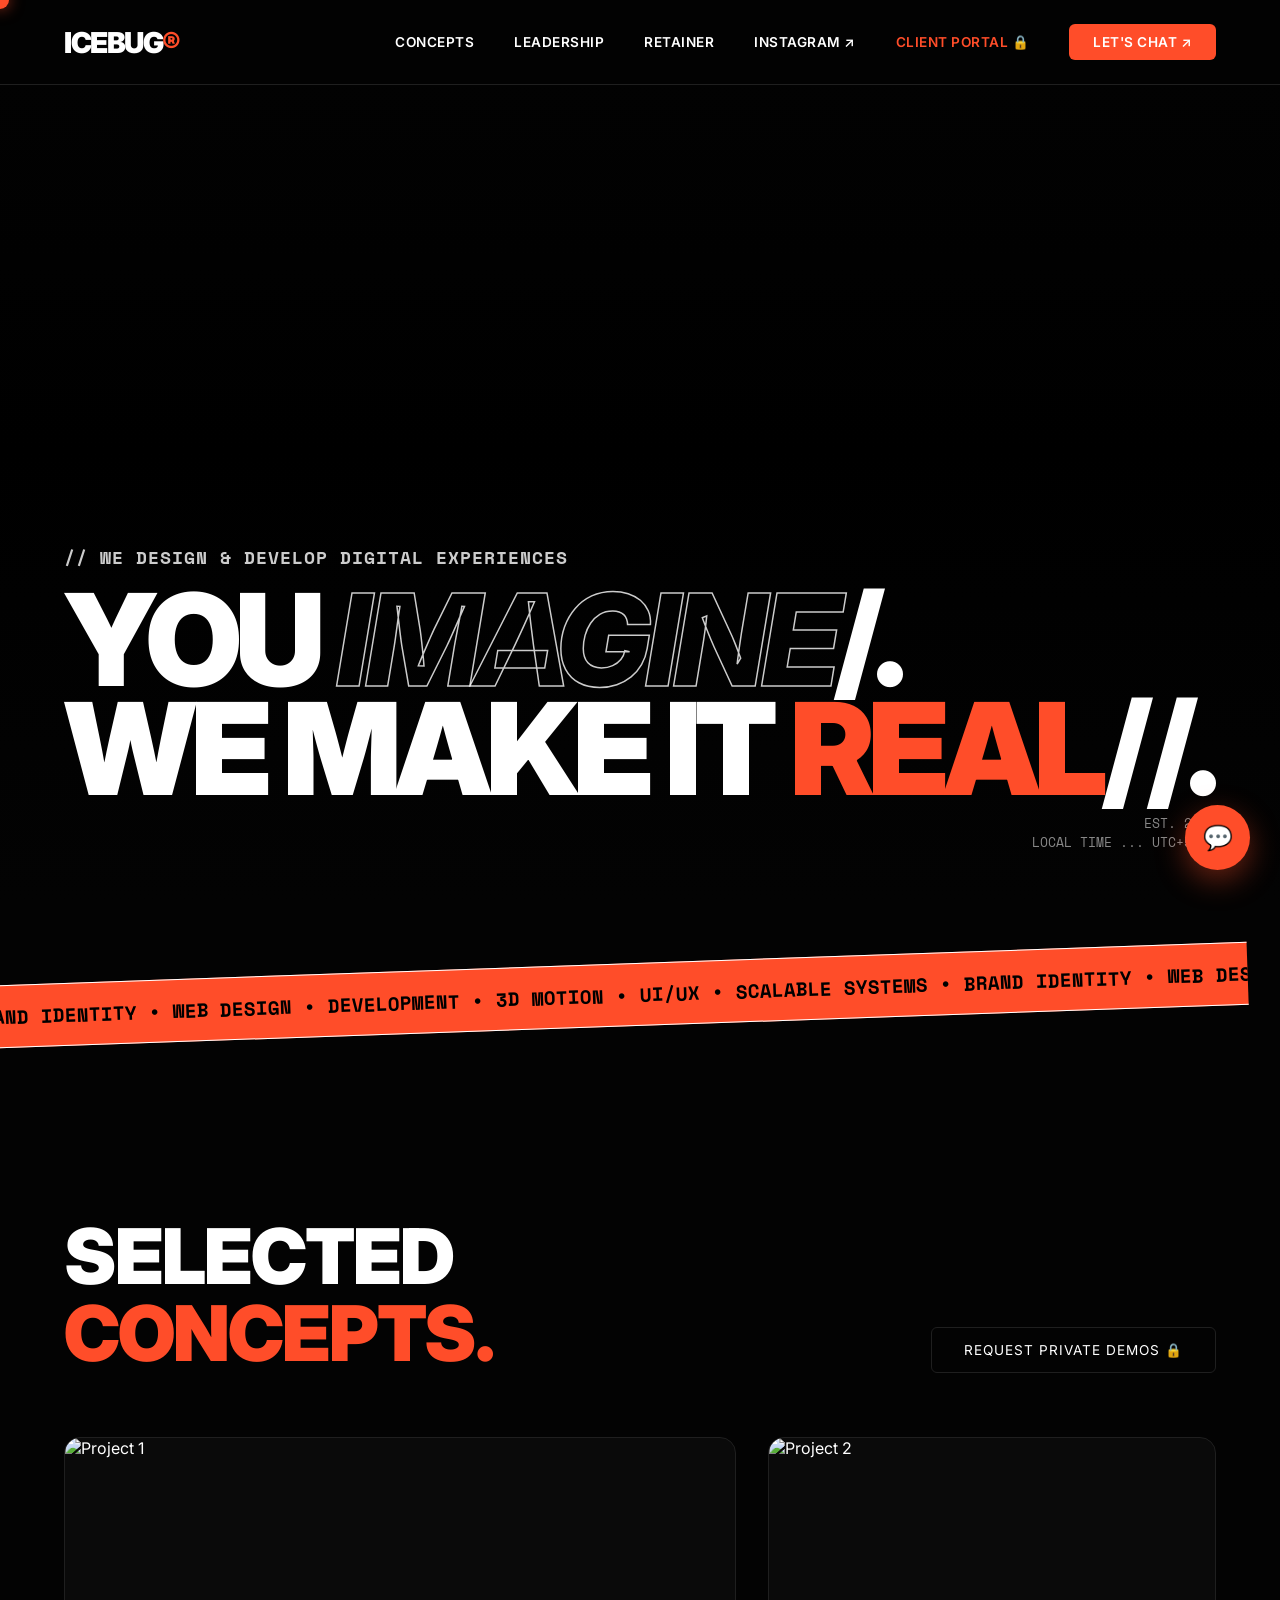
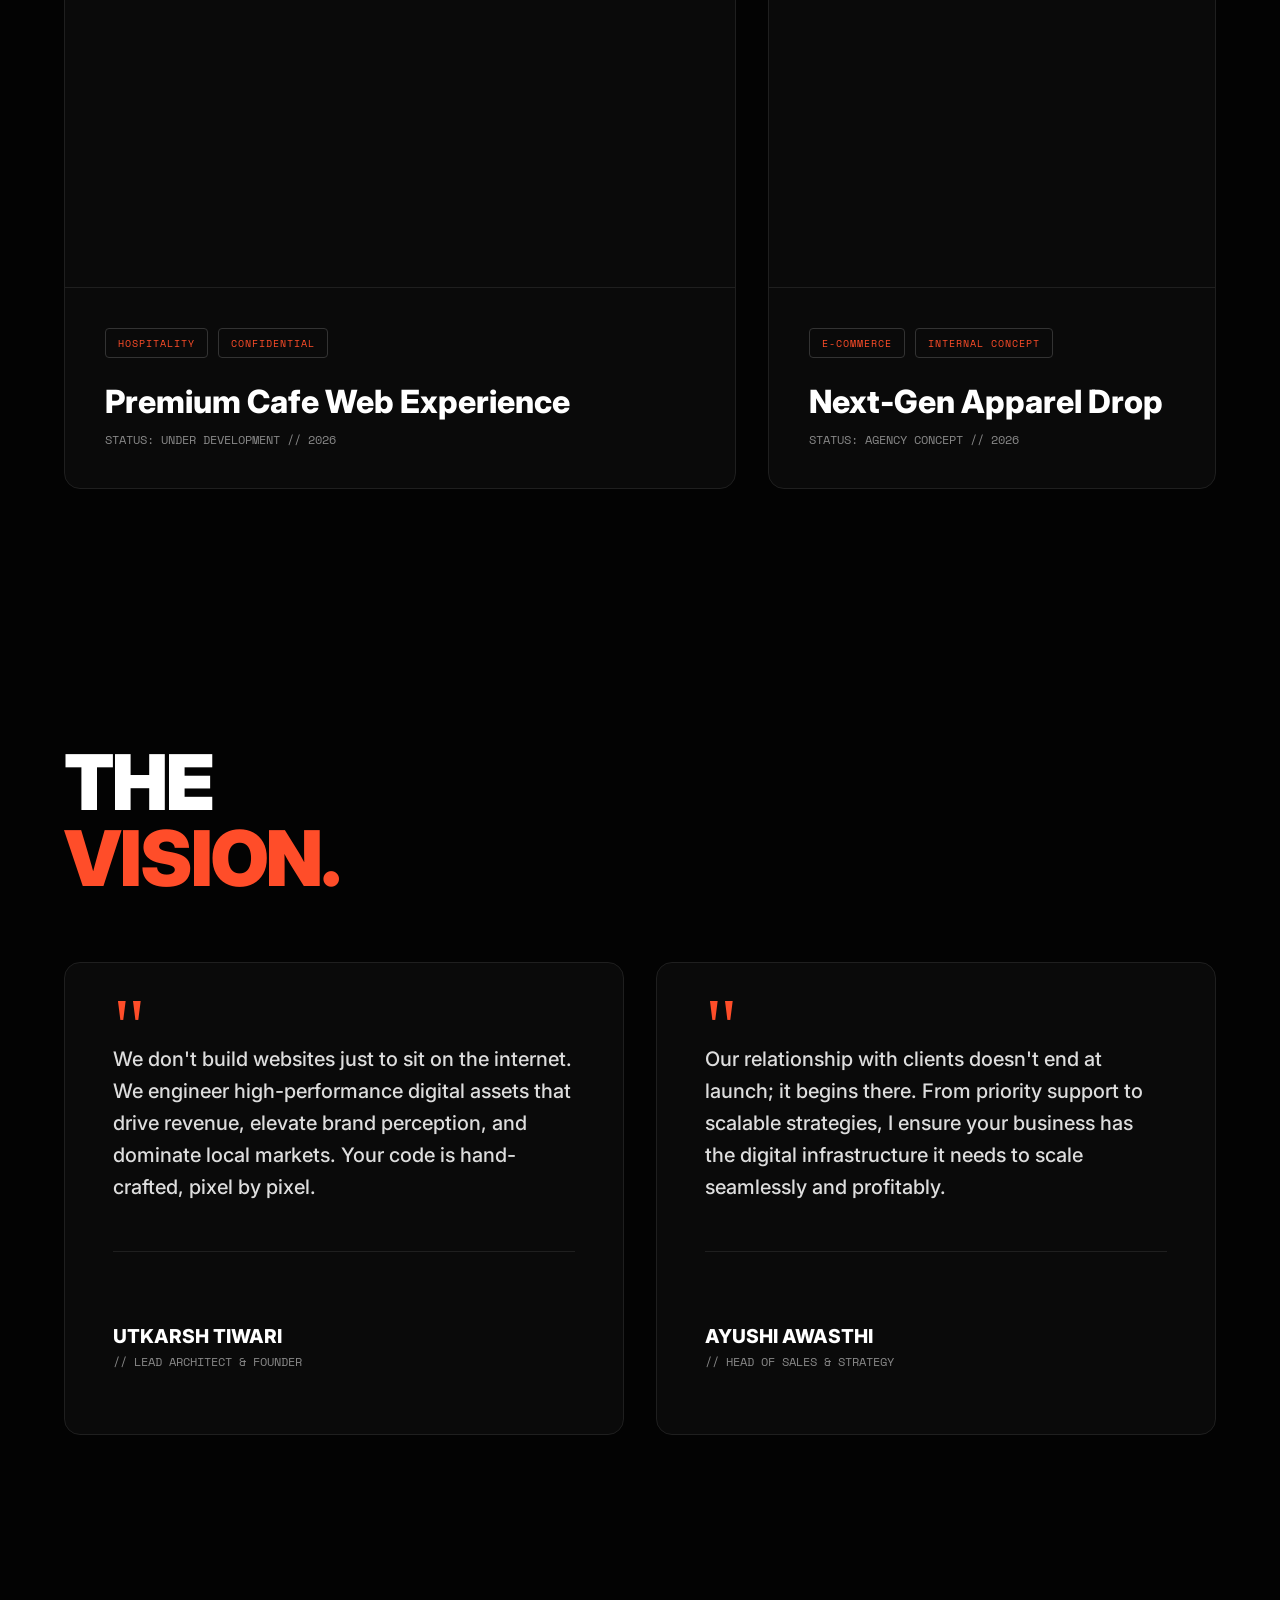
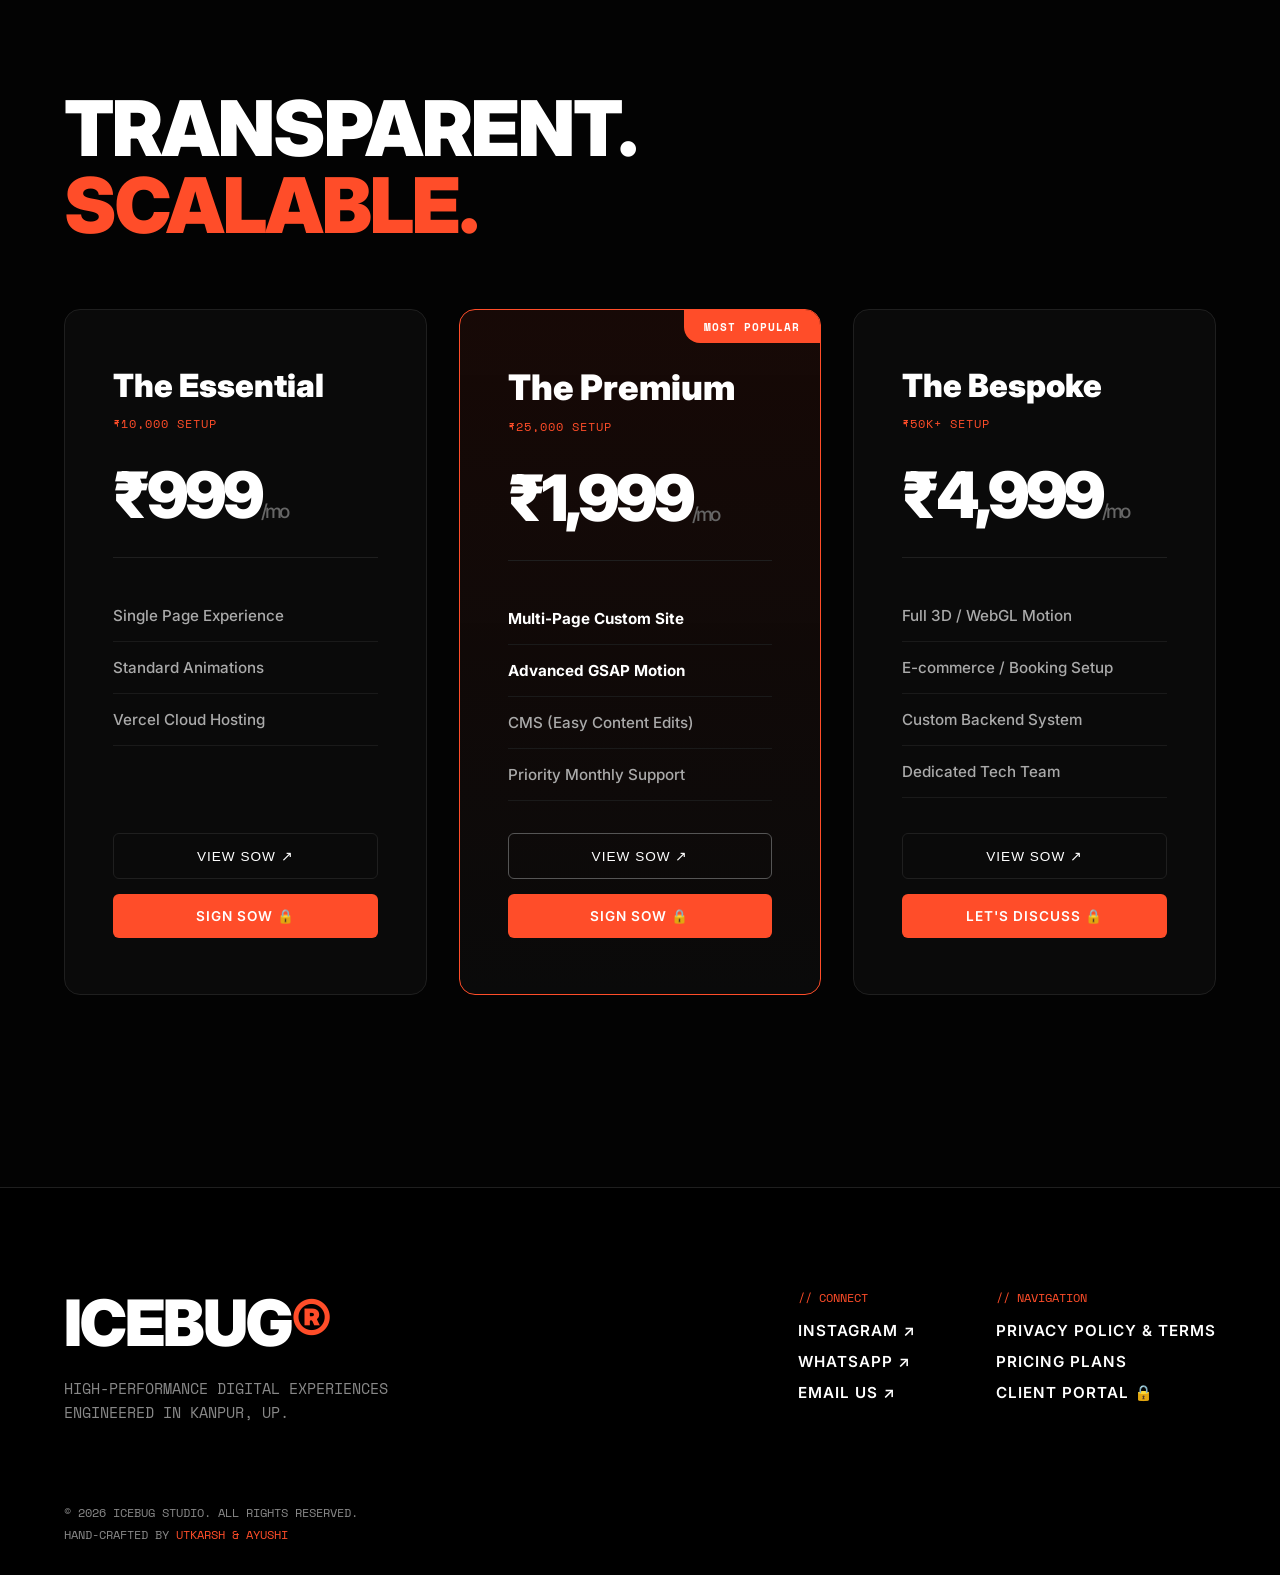
==== commit 083e6858: "Update index.html" ====
--- a/index.html
+++ b/index.html
@@ -10,10 +10,9 @@
     <link href="https://fonts.googleapis.com/css2?family=Inter:wght@300;400;600;800;900&family=Space+Mono:ital@0;1&display=swap" rel="stylesheet">
     
     <script src="https://cdn.jsdelivr.net/npm/@supabase/supabase-js@2"></script>
-    <script src="https://cdnjs.cloudflare.com/ajax/libs/gsap/3.12.2/gsap.min.js"></script>
-    <script src="https://cdnjs.cloudflare.com/ajax/libs/gsap/3.12.2/ScrollTrigger.min.js"></script>
 
     <style>
+        /* --- CORE ELITE STYLES (FAIL-SAFE) --- */
         :root { 
             --bg-color: #030303; 
             --surface: #0a0a0a; 
@@ -21,79 +20,89 @@
             --text-main: #ffffff; 
             --text-muted: #888888; 
             --accent: #ff4d29; 
-            --nav-bg: rgba(3, 3, 3, 0.5); 
+            --nav-bg: rgba(3, 3, 3, 0.8); 
         }
         
         * { margin: 0; padding: 0; box-sizing: border-box; cursor: none; }
         html { scroll-behavior: smooth; }
         body { background-color: var(--bg-color); color: var(--text-main); font-family: 'Inter', sans-serif; overflow-x: hidden; }
 
+        /* SIMPLE RELIABLE CURSOR */
         .cursor {
-            width: 15px; height: 15px; background: var(--accent); border-radius: 50%;
+            width: 18px; height: 18px; background: var(--accent); border-radius: 50%;
             position: fixed; pointer-events: none; z-index: 99999;
-            transition: transform 0.2s cubic-bezier(0.16, 1, 0.3, 1), width 0.2s, height 0.2s, background 0.2s;
             box-shadow: 0 0 15px rgba(255, 77, 41, 0.6); transform: translate(-50%, -50%);
-            mix-blend-mode: difference;
-        }
-        .cursor-hover { width: 50px; height: 50px; background: #fff; box-shadow: none; }
-
-        .navbar { display: flex; justify-content: space-between; align-items: center; padding: 1.5rem 4rem; position: fixed; width: 100%; top: 0; z-index: 1000; background: var(--nav-bg); backdrop-filter: blur(20px); border-bottom: 1px solid rgba(255,255,255,0.05); transition: transform 0.3s; }
+            transition: width 0.2s, height 0.2s;
+        }
+
+        /* NAVIGATION */
+        .navbar { display: flex; justify-content: space-between; align-items: center; padding: 1.5rem 4rem; position: fixed; width: 100%; top: 0; z-index: 1000; background: var(--nav-bg); backdrop-filter: blur(12px); border-bottom: 1px solid var(--border-light); }
         .logo { font-size: 1.8rem; font-weight: 900; letter-spacing: -1.5px; text-transform: uppercase; }
         .accent { color: var(--accent); }
         .nav-links { display: flex; align-items: center; gap: 2.5rem; }
         .nav-links a { color: var(--text-main); text-decoration: none; font-size: 0.85rem; font-weight: 600; text-transform: uppercase; letter-spacing: 0.5px; transition: color 0.3s; }
         .nav-links a:hover { color: var(--accent); }
         
-        .btn-primary { background: var(--accent); color: #fff; padding: 14px 32px; border-radius: 6px; text-decoration: none; font-weight: 600; transition: all 0.3s cubic-bezier(0.16, 1, 0.3, 1); border: none; display: inline-block; text-align: center; text-transform: uppercase; font-size: 0.85rem; letter-spacing: 1px; }
-        .btn-primary:hover { background: #fff; color: #000; transform: translateY(-4px); box-shadow: 0 15px 30px rgba(255, 255, 255, 0.1); }
-        .btn-secondary { background: transparent; color: var(--text-main); border: 1px solid var(--border-light); padding: 14px 32px; border-radius: 6px; text-decoration: none; display: inline-block; transition: all 0.3s; text-align: center; text-transform: uppercase; font-size: 0.85rem; letter-spacing: 1px; }
+        /* BUTTONS */
+        .btn-primary { background: var(--accent); color: #fff; padding: 14px 32px; border-radius: 6px; text-decoration: none; font-weight: 600; transition: 0.3s; border: none; display: inline-block; text-align: center; text-transform: uppercase; font-size: 0.85rem; letter-spacing: 1px; }
+        .btn-primary:hover { background: #fff; color: #000; transform: translateY(-4px); }
+        .btn-secondary { background: transparent; color: var(--text-main); border: 1px solid var(--border-light); padding: 14px 32px; border-radius: 6px; text-decoration: none; display: inline-block; transition: 0.3s; text-align: center; text-transform: uppercase; font-size: 0.85rem; letter-spacing: 1px; }
         .btn-secondary:hover { border-color: var(--accent); color: var(--accent); }
 
+        /* INFINITE MARQUEE TICKER */
         .ticker-wrap { width: 100%; overflow: hidden; background: var(--accent); padding: 1rem 0; border-top: 1px solid #fff; border-bottom: 1px solid #fff; transform: rotate(-2deg); margin: 4rem -2rem; position: relative; z-index: 10;}
         .ticker { display: inline-block; white-space: nowrap; padding-right: 100%; animation: ticker 25s linear infinite; font-family: 'Space Mono'; font-weight: bold; font-size: 1.2rem; color: #000; text-transform: uppercase; }
         @keyframes ticker { 0% { transform: translate3d(0, 0, 0); } 100% { transform: translate3d(-100%, 0, 0); } }
 
+        /* HERO SECTION - FIXED IMAGE ISSUE */
         .hero { position: relative; width: 100%; height: 100vh; display: flex; align-items: flex-end; background: #000; padding: 4rem; overflow: hidden; }
         
         .hero-bg { 
             position: absolute; top: 0; left: 0; width: 100%; height: 100%; z-index: 1;
-            background: url('icebug.co hero image.jpg') no-repeat center center; 
+            /* Make sure file is named hero.jpg in GitHub */
+            background-image: url('hero.jpg'); 
+            background-position: center;
             background-size: cover;
-            opacity: 0.9;
+            background-repeat: no-repeat;
+            opacity: 0.8;
         }
         
         .hero-overlay { 
             position: absolute; top: 0; left: 0; width: 100%; height: 100%; z-index: 2;
-            background: linear-gradient(to top, rgba(3,3,3,1) 0%, rgba(3,3,3,0) 40%, rgba(3,3,3,0.8) 100%); 
+            background: linear-gradient(to top, rgba(3,3,3,1) 0%, rgba(3,3,3,0) 50%, rgba(3,3,3,0.8) 100%); 
         }
 
         .hero-content { position: relative; z-index: 3; width: 100%; max-width: 1200px; padding-bottom: 2rem; }
         .hero-sub { font-family: 'Space Mono'; font-size: clamp(0.9rem, 2vw, 1.1rem); font-weight: 600; color: #ccc; text-transform: uppercase; margin-bottom: 1rem; letter-spacing: 1px; }
-        .hero-main { font-size: clamp(4rem, 10vw, 9rem); font-weight: 900; letter-spacing: -0.05em; line-height: 0.85; text-transform: uppercase; margin-bottom: 0; }
-        .outline-text { color: transparent; -webkit-text-stroke: 1.5px rgba(255,255,255,0.6); font-style: italic; font-weight: 800; }
+        .hero-main { font-size: clamp(3.5rem, 10vw, 9rem); font-weight: 900; letter-spacing: -0.05em; line-height: 0.85; text-transform: uppercase; margin-bottom: 0; }
+        .outline-text { color: transparent; -webkit-text-stroke: 1.5px rgba(255,255,255,0.8); font-style: italic; font-weight: 800; }
         
         .hero-footer { position: absolute; bottom: 3rem; right: 4rem; z-index: 3; font-family: 'Space Mono'; font-size: 0.8rem; color: #888; text-align: right; text-transform: uppercase; line-height: 1.5;}
 
-        section { padding: 8rem 4rem; position: relative; z-index: 5; background: var(--bg-color); }
+        /* SECTIONS & BENTO GRIDS (Always Visible Now) */
+        section { padding: 8rem 4rem; position: relative; z-index: 5; background: var(--bg-color); display: block !important; opacity: 1 !important; visibility: visible !important; }
         .section-title { font-size: clamp(3rem, 6vw, 5rem); font-weight: 900; margin-bottom: 4rem; letter-spacing: -2px; text-transform: uppercase; line-height: 1;}
         
-        .bento-card { background: var(--surface); border: 1px solid var(--border-light); border-radius: 16px; overflow: hidden; transition: all 0.5s cubic-bezier(0.16, 1, 0.3, 1); position: relative; }
-        .bento-card:hover { transform: translateY(-10px); border-color: var(--accent); box-shadow: 0 20px 40px rgba(0,0,0,0.6); }
-        
+        .bento-card { background: var(--surface); border: 1px solid var(--border-light); border-radius: 16px; overflow: hidden; transition: all 0.4s ease; position: relative; }
+        .bento-card:hover { transform: translateY(-8px); border-color: var(--accent); box-shadow: 0 15px 30px rgba(0,0,0,0.5); }
+        
+        /* WORK GRID */
         .work-grid { display: grid; grid-template-columns: 1.5fr 1fr; gap: 2rem; }
         .image-wrapper { height: 450px; width: 100%; overflow: hidden; position: relative; border-bottom: 1px solid var(--border-light); }
-        .work-image { width: 100%; height: 100%; transition: transform 1.2s cubic-bezier(0.16, 1, 0.3, 1); object-fit: cover; }
-        .work-card:hover .work-image { transform: scale(1.08); filter: brightness(1.1); }
+        .work-image { width: 100%; height: 100%; transition: transform 0.8s ease; object-fit: cover; }
+        .work-card:hover .work-image { transform: scale(1.05); }
         .work-info { padding: 2.5rem; }
         .work-tags { display: flex; gap: 10px; margin-bottom: 1.5rem; }
         .tag { font-family: 'Space Mono'; font-size: 0.65rem; color: var(--accent); border: 1px solid #333; padding: 6px 12px; border-radius: 4px; text-transform: uppercase; letter-spacing: 1px; }
 
+        /* LEADERSHIP */
         .message-grid { display: grid; grid-template-columns: 1fr 1fr; gap: 2rem; }
         .message-box { padding: 4rem 3rem; display: flex; flex-direction: column; justify-content: space-between; }
         .quote-icon { font-size: 5rem; color: var(--accent); margin-bottom: 1rem; font-family: serif; line-height: 0; }
         .leader-name { margin-top: 3rem; font-weight: 800; font-size: 1.2rem; text-transform: uppercase; }
         .role { font-family: 'Space Mono'; font-size: 0.75rem; color: var(--text-muted); margin-top: 5px; text-transform: uppercase; }
 
+        /* PRICING */
         .pricing-grid { display: grid; grid-template-columns: repeat(3, 1fr); gap: 2rem; }
         .price-card { padding: 3.5rem 3rem; display: flex; flex-direction: column; position: relative; }
         .premium-card { border-color: var(--accent); background: linear-gradient(180deg, rgba(255,77,41,0.08) 0%, #0a0a0a 100%); }
@@ -103,16 +112,17 @@
         .features li { padding: 1rem 0; border-bottom: 1px solid #1a1a1a; font-size: 0.95rem; color: #aaa; font-weight: 500; }
         .price-badge { position: absolute; top: 0; right: 0; background: var(--accent); color: white; padding: 8px 20px; font-size: 0.7rem; font-weight: 800; font-family: 'Space Mono'; border-bottom-left-radius: 16px; text-transform: uppercase; letter-spacing: 1px;}
 
+        /* FOOTER */
         .main-footer { padding: 6rem 4rem 2rem 4rem; background: #000; border-top: 1px solid var(--border-light); margin-top: 4rem; position: relative; z-index: 5;}
         .footer-top { display: flex; justify-content: space-between; margin-bottom: 5rem; }
         .footer-links { display: flex; gap: 5rem; }
         .footer-links a { display: block; color: var(--text-main); text-decoration: none; margin-bottom: 12px; font-size: 0.95rem; transition: 0.3s; font-weight: 600; text-transform: uppercase; letter-spacing: 1px;}
-        .footer-links a:hover { color: var(--accent); padding-left: 5px; }
-
-        .portal-modal, .privacy-modal, .sow-modal { display: none; position: fixed; z-index: 5000; left: 0; top: 0; width: 100%; height: 100%; background-color: rgba(0,0,0,0.96); backdrop-filter: blur(20px); justify-content: center; align-items: center; padding: 20px; opacity: 0; transition: opacity 0.3s ease; }
-        .portal-content, .privacy-content { background: #0a0a0a; padding: 50px; border-radius: 12px; width: 100%; max-width: 550px; border: 1px solid var(--border-light); transform: translateY(30px); transition: transform 0.4s cubic-bezier(0.16, 1, 0.3, 1); box-shadow: 0 30px 60px rgba(0,0,0,0.8);}
-        .active { display: flex !important; opacity: 1 !important; }
-        .active .portal-content, .active .privacy-content { transform: translateY(0); }
+        .footer-links a:hover { color: var(--accent); }
+
+        /* MODALS (SAFE) */
+        .portal-modal, .privacy-modal, .sow-modal { display: none; position: fixed; z-index: 5000; left: 0; top: 0; width: 100%; height: 100%; background-color: rgba(0,0,0,0.96); backdrop-filter: blur(20px); justify-content: center; align-items: center; padding: 20px; }
+        .portal-content, .privacy-content { background: #0a0a0a; padding: 50px; border-radius: 12px; width: 100%; max-width: 550px; border: 1px solid var(--border-light); box-shadow: 0 30px 60px rgba(0,0,0,0.8);}
+        .active { display: flex !important; }
         
         .portal-header { display: flex; justify-content: space-between; align-items: center; margin-bottom: 30px; border-bottom: 1px solid #222; padding-bottom: 20px; }
         .close-portal { cursor: pointer; font-size: 14px; color: #888; font-family: 'Space Mono'; letter-spacing: 2px; transition: 0.3s; text-transform: uppercase;}
@@ -125,6 +135,7 @@
         .status-badge { background: #16a34a; color: white; padding: 4px 12px; font-size: 0.7rem; font-family: 'Space Mono'; border-radius: 4px; }
         .policy-box { background: #111; padding: 15px; border-left: 2px solid var(--accent); margin: 25px 0; font-size: 0.85rem; color: #888; line-height: 1.6; border-radius: 4px; }
 
+        /* KABIR BOT */
         #kabir-bot { position: fixed; bottom: 30px; right: 30px; z-index: 4000; }
         .bot-toggle { background: var(--accent); color: white; width: 65px; height: 65px; border-radius: 50%; border: none; font-size: 24px; transition: transform 0.3s; box-shadow: 0 10px 30px rgba(255,77,41,0.4); display: flex; justify-content: center; align-items: center;}
         .bot-toggle:hover { transform: scale(1.1); }
@@ -134,27 +145,25 @@
         .bot-btn { width: 100%; text-align: left; padding: 12px 15px; margin-bottom: 8px; border: 1px solid #222; background: #111; color: white; border-radius: 6px; font-family: 'Inter'; font-weight: 500; transition: 0.3s; font-size: 0.85rem; }
         .bot-btn:hover { background: var(--accent); border-color: var(--accent); }
 
-        /* MOBILE FIXES */
+        /* MOBILE FIXES - FAIL SAFE */
         @media (max-width: 768px) {
             * { cursor: auto !important; } .cursor { display: none !important; }
             .hero { padding: 2rem; align-items: flex-end; justify-content: flex-start; text-align: left; }
             
-            /* Fix for the hands getting cut off on mobile */
+            /* Guaranteed to show the image on mobile */
             .hero-bg { 
-                background-size: contain; 
-                background-position: center 25%; /* Pushes the image slightly down from the top */
-                background-repeat: no-repeat;
-                background-color: var(--bg-color); /* Fills the rest of the space */
+                background-size: cover; 
+                background-position: center right; /* Keeps hands visible */
             }
-            .hero-overlay { background: linear-gradient(to top, rgba(3,3,3,1) 35%, rgba(3,3,3,0.4) 60%, rgba(3,3,3,0.1) 100%); }
+            .hero-overlay { background: linear-gradient(to top, rgba(3,3,3,1) 15%, rgba(3,3,3,0.4) 50%, rgba(3,3,3,0.1) 100%); }
             .hero-content { padding: 0; padding-bottom: 4rem; }
             
             section { padding: 5rem 2rem; }
-            .hero-main { font-size: 15vw; }
+            .hero-main { font-size: 14vw; }
             .manifesto-grid, .work-grid, .message-grid, .pricing-grid { grid-template-columns: 1fr; }
             .footer-top { flex-direction: column; gap: 3rem; }
             .nav-links { display: none; }
-            .hero-footer { right: 2rem; bottom: 2rem; text-align: center; width: 100%; justify-content: center; display: none;}
+            .hero-footer { display: none; }
         }
     </style>
 </head>
@@ -163,22 +172,22 @@
     <div class="cursor"></div>
 
     <nav class="navbar" id="navbar">
-        <div class="logo interactable">icebug<span class="accent">®</span></div>
+        <div class="logo">icebug<span class="accent">®</span></div>
         <div class="nav-links">
-            <a href="#work" class="interactable">Concepts</a>
-            <a href="#leadership" class="interactable">Leadership</a>
-            <a href="#pricing" class="interactable">Retainer</a>
-            <a href="https://instagram.com/icebug.co" target="_blank" class="interactable">Instagram ↗</a>
-            <a href="javascript:void(0)" class="interactable" onclick="openPortal()" style="color: var(--accent);">Client Portal 🔒</a>
-            <a href="https://wa.me/919214847729" class="btn-primary interactable" style="padding: 10px 24px;">Let's Chat ↗</a>
+            <a href="#work">Concepts</a>
+            <a href="#leadership">Leadership</a>
+            <a href="#pricing">Retainer</a>
+            <a href="https://instagram.com/icebug.co" target="_blank">Instagram ↗</a>
+            <a href="javascript:void(0)" onclick="openPortal()" style="color: var(--accent);">Client Portal 🔒</a>
+            <a href="https://wa.me/919214847729" class="btn-primary" style="padding: 10px 24px;">Let's Chat ↗</a>
         </div>
     </nav>
 
     <header class="hero">
-        <div class="hero-bg" id="heroParallax"></div>
+        <div class="hero-bg"></div>
         <div class="hero-overlay"></div>
         
-        <div class="hero-content anim-up">
+        <div class="hero-content">
             <p class="hero-sub">// We design & develop digital experiences</p>
             <h1 class="hero-main">
                 YOU <span class="outline-text">IMAGINE</span>/.<br>
@@ -186,12 +195,12 @@
             </h1>
         </div>
         
-        <div class="hero-footer anim-up">
+        <div class="hero-footer">
             <p>EST. 2026<br>LOCAL TIME <span id="clock">...</span> UTC+5:30</p>
         </div>
     </header>
 
-    <div class="ticker-wrap anim-up">
+    <div class="ticker-wrap">
         <div class="ticker">
             BRAND IDENTITY • WEB DESIGN • DEVELOPMENT • 3D MOTION • UI/UX • SCALABLE SYSTEMS • BRAND IDENTITY • WEB DESIGN • DEVELOPMENT • 3D MOTION • UI/UX • SCALABLE SYSTEMS • 
         </div>
@@ -199,11 +208,11 @@
 
     <section id="work" class="work-section">
         <div style="display: flex; justify-content: space-between; align-items: flex-end; margin-bottom: 4rem;">
-            <h2 class="section-title anim-up" style="margin: 0;">Selected <br><span class="accent">Concepts.</span></h2>
-            <a href="https://wa.me/919214847729" class="btn-secondary interactable anim-up">Request Private Demos 🔒</a>
+            <h2 class="section-title" style="margin: 0;">Selected <br><span class="accent">Concepts.</span></h2>
+            <a href="https://wa.me/919214847729" class="btn-secondary">Request Private Demos 🔒</a>
         </div>
         <div class="work-grid">
-            <div class="work-card bento-card anim-up interactable" style="padding:0;">
+            <div class="work-card bento-card" style="padding:0;">
                 <div class="image-wrapper">
                     <img src="https://images.unsplash.com/photo-1550745165-9bc0b252726f?q=80&w=2000&auto=format&fit=crop" class="work-image" alt="Project 1">
                 </div>
@@ -213,7 +222,7 @@
                     <p class="role">Status: Under Development // 2026</p>
                 </div>
             </div>
-            <div class="work-card bento-card anim-up interactable" style="padding:0;">
+            <div class="work-card bento-card" style="padding:0;">
                 <div class="image-wrapper">
                     <img src="https://images.unsplash.com/photo-1614850523459-c2f4c699c52e?q=80&w=2000&auto=format&fit=crop" class="work-image" alt="Project 2">
                 </div>
@@ -227,9 +236,9 @@
     </section>
 
     <section id="leadership" class="leadership-section">
-        <h2 class="section-title anim-up">The <br><span class="accent">Vision.</span></h2>
+        <h2 class="section-title">The <br><span class="accent">Vision.</span></h2>
         <div class="message-grid">
-            <div class="message-box bento-card anim-up interactable">
+            <div class="message-box bento-card">
                 <div class="quote-icon">"</div>
                 <p style="font-size: 1.25rem; line-height: 1.6; color: #ddd; font-weight: 500;">We don't build websites just to sit on the internet. We engineer high-performance digital assets that drive revenue, elevate brand perception, and dominate local markets. Your code is hand-crafted, pixel by pixel.</p>
                 <div style="border-top: 1px solid var(--border-light); margin-top: 3rem; padding-top: 1.5rem;">
@@ -237,7 +246,7 @@
                     <p class="role">// LEAD ARCHITECT & FOUNDER</p>
                 </div>
             </div>
-            <div class="message-box bento-card anim-up interactable">
+            <div class="message-box bento-card">
                 <div class="quote-icon">"</div>
                 <p style="font-size: 1.25rem; line-height: 1.6; color: #ddd; font-weight: 500;">Our relationship with clients doesn't end at launch; it begins there. From priority support to scalable strategies, I ensure your business has the digital infrastructure it needs to scale seamlessly and profitably.</p>
                 <div style="border-top: 1px solid var(--border-light); margin-top: 3rem; padding-top: 1.5rem;">
@@ -249,9 +258,9 @@
     </section>
 
     <section id="pricing" class="pricing-section">
-        <h2 class="section-title anim-up">Transparent.<br><span class="accent">Scalable.</span></h2>
+        <h2 class="section-title">Transparent.<br><span class="accent">Scalable.</span></h2>
         <div class="pricing-grid">
-            <div class="price-card bento-card anim-up interactable">
+            <div class="price-card bento-card">
                 <h3 style="font-size: 2rem; font-weight: 900;">The Essential</h3>
                 <p class="setup-fee">₹10,000 Setup</p>
                 <div class="monthly-fee">₹999<span style="font-size: 1.2rem; color: #666; font-weight: 500;">/mo</span></div>
@@ -261,11 +270,11 @@
                     <li>Standard Animations</li>
                     <li>Vercel Cloud Hosting</li>
                 </ul>
-                <button onclick="openSOW('https://drive.google.com/file/d/1RK078bQ1krub-wAkhsWe0tS7j2dBdRDM/view?usp=sharing', 'The Essential - Scope of Work')" class="btn-secondary interactable" style="width: 100%; margin-bottom: 15px;">View SOW ↗</button>
-                <a href="https://wa.me/919214847729?text=Hi%20Icebug!%20I've%20reviewed%20the%20Essential%20Plan%20Scope.%20I'm%20ready%20to%20sign." class="btn-primary interactable" style="width: 100%;">Sign SOW 🔒</a>
+                <button onclick="openSOW('https://drive.google.com/file/d/1RK078bQ1krub-wAkhsWe0tS7j2dBdRDM/view?usp=sharing', 'The Essential - Scope of Work')" class="btn-secondary" style="width: 100%; margin-bottom: 15px;">View SOW ↗</button>
+                <a href="https://wa.me/919214847729?text=Hi%20Icebug!%20I've%20reviewed%20the%20Essential%20Plan%20Scope.%20I'm%20ready%20to%20sign." class="btn-primary" style="width: 100%;">Sign SOW 🔒</a>
             </div>
             
-            <div class="price-card bento-card premium-card anim-up interactable">
+            <div class="price-card bento-card premium-card">
                 <div class="price-badge">MOST POPULAR</div>
                 <h3 style="font-size: 2.2rem; font-weight: 900;">The Premium</h3>
                 <p class="setup-fee">₹25,000 Setup</p>
@@ -277,11 +286,11 @@
                     <li>CMS (Easy Content Edits)</li>
                     <li>Priority Monthly Support</li>
                 </ul>
-                <button onclick="openSOW('https://drive.google.com/file/d/1Hwpm5MHlkGTXL4AWT1HB5XuQ0wbnmxs6/view?usp=sharing', 'The Premium - Scope of Work')" class="btn-secondary interactable" style="width: 100%; margin-bottom: 15px; border-color: #555;">View SOW ↗</button>
-                <a href="https://wa.me/919214847729?text=Hi%20Icebug!%20I've%20reviewed%20the%20Premium%20Plan%20Scope.%20I'm%20ready%20to%20sign." class="btn-primary interactable" style="width: 100%;">Sign SOW 🔒</a>
+                <button onclick="openSOW('https://drive.google.com/file/d/1Hwpm5MHlkGTXL4AWT1HB5XuQ0wbnmxs6/view?usp=sharing', 'The Premium - Scope of Work')" class="btn-secondary" style="width: 100%; margin-bottom: 15px; border-color: #555;">View SOW ↗</button>
+                <a href="https://wa.me/919214847729?text=Hi%20Icebug!%20I've%20reviewed%20the%20Premium%20Plan%20Scope.%20I'm%20ready%20to%20sign." class="btn-primary" style="width: 100%;">Sign SOW 🔒</a>
             </div>
             
-            <div class="price-card bento-card anim-up interactable">
+            <div class="price-card bento-card">
                 <h3 style="font-size: 2rem; font-weight: 900;">The Bespoke</h3>
                 <p class="setup-fee">₹50k+ Setup</p>
                 <div class="monthly-fee">₹4,999<span style="font-size: 1.2rem; color: #666; font-weight: 500;">/mo</span></div>
@@ -292,13 +301,13 @@
                     <li>Custom Backend System</li>
                     <li>Dedicated Tech Team</li>
                 </ul>
-                <button onclick="openSOW('https://drive.google.com/file/d/1gRANTvKd6nrJm2L4yhcrgNKX_wY4PJnF/view?usp=sharing', 'The Bespoke - Scope of Work')" class="btn-secondary interactable" style="width: 100%; margin-bottom: 15px;">View SOW ↗</button>
-                <a href="https://wa.me/919214847729?text=Hi%20Icebug!%20I'm%20ready%20to%20discuss%20the%20Bespoke%20Plan." class="btn-primary interactable" style="width: 100%;">Let's Discuss 🔒</a>
+                <button onclick="openSOW('https://drive.google.com/file/d/1gRANTvKd6nrJm2L4yhcrgNKX_wY4PJnF/view?usp=sharing', 'The Bespoke - Scope of Work')" class="btn-secondary" style="width: 100%; margin-bottom: 15px;">View SOW ↗</button>
+                <a href="https://wa.me/919214847729?text=Hi%20Icebug!%20I'm%20ready%20to%20discuss%20the%20Bespoke%20Plan." class="btn-primary" style="width: 100%;">Let's Discuss 🔒</a>
             </div>
         </div>
     </section>
 
-    <footer class="main-footer anim-up">
+    <footer class="main-footer">
         <div class="footer-top">
             <div>
                 <div class="logo" style="font-size: 4rem; letter-spacing: -2px;">icebug<span class="accent">®</span></div>
@@ -307,15 +316,15 @@
             <div class="footer-links">
                 <div>
                     <p class="role" style="margin-bottom: 15px; color: var(--accent);">// CONNECT</p>
-                    <a href="https://instagram.com/icebug.co" target="_blank" class="interactable">Instagram ↗</a>
-                    <a href="https://wa.me/919214847729" target="_blank" class="interactable">WhatsApp ↗</a>
-                    <a href="mailto:hello@icebug.co" class="interactable">Email Us ↗</a>
+                    <a href="https://instagram.com/icebug.co" target="_blank">Instagram ↗</a>
+                    <a href="https://wa.me/919214847729" target="_blank">WhatsApp ↗</a>
+                    <a href="mailto:hello@icebug.co">Email Us ↗</a>
                 </div>
                 <div>
                     <p class="role" style="margin-bottom: 15px; color: var(--accent);">// NAVIGATION</p>
-                    <a href="javascript:void(0)" onclick="openPrivacy()" class="interactable">Privacy Policy & Terms</a>
-                    <a href="#pricing" class="interactable">Pricing Plans</a>
-                    <a href="javascript:void(0)" onclick="openPortal()" class="interactable">Client Portal 🔒</a>
+                    <a href="javascript:void(0)" onclick="openPrivacy()">Privacy Policy & Terms</a>
+                    <a href="#pricing">Pricing Plans</a>
+                    <a href="javascript:void(0)" onclick="openPortal()">Client Portal 🔒</a>
                 </div>
             </div>
         </div>
@@ -327,17 +336,17 @@
 
     <div id="portalModal" class="portal-modal">
         <div class="portal-content">
-            <span class="close-portal interactable" onclick="closePortal()" style="position:absolute; right:25px; top:25px;">[ CLOSE ]</span>
+            <span class="close-portal" onclick="closePortal()" style="position:absolute; right:25px; top:25px;">[ CLOSE ]</span>
             
             <div id="login-view">
                 <p style="color: var(--accent); margin: 0; font-family: 'Space Mono'; font-size: 0.65rem;">// AUTH_REQUIRED</p>
                 <h2 style="margin: 10px 0; font-weight: 900; letter-spacing: -1px; font-size: 2.5rem;">CLIENT LOGIN</h2>
                 <div style="margin-top: 30px;">
                     <label class="login-label">Registered Email</label>
-                    <input type="email" id="login-email" class="login-input interactable" placeholder="name@company.com">
+                    <input type="email" id="login-email" class="login-input" placeholder="name@company.com">
                     <label class="login-label">Phone Number</label>
-                    <input type="text" id="login-phone" class="login-input interactable" placeholder="+91 XXXXX XXXXX">
-                    <button class="btn-primary interactable" onclick="handleLogin()" style="width: 100%; padding: 16px; margin-top: 10px;">ACCESS PORTAL ↗</button>
+                    <input type="text" id="login-phone" class="login-input" placeholder="+91 XXXXX XXXXX">
+                    <button class="btn-primary" onclick="handleLogin()" style="width: 100%; padding: 16px; margin-top: 10px;">ACCESS PORTAL ↗</button>
                     <p id="login-error" style="color:#dc2626; font-size:0.75rem; margin-top:15px; display:none; font-family:'Space Mono';">// ERROR: INVALID CREDENTIALS</p>
                 </div>
             </div>
@@ -370,15 +379,15 @@
                     </div>
                 </div>
                 <div class="policy-box"><strong>SERVICE POLICY:</strong> Cancellations are non-refundable. Access remains active until the end of the current billing cycle.</div>
-                <button class="btn-primary interactable" onclick="handlePayment()" style="width: 100%; padding: 16px; margin-bottom: 15px;">RENEW SUBSCRIPTION ↗</button>
-                <button class="btn-secondary interactable" onclick="logout()" style="width: 100%; padding: 14px;">LOGOUT SESSION</button>
+                <button class="btn-primary" onclick="handlePayment()" style="width: 100%; padding: 16px; margin-bottom: 15px;">RENEW SUBSCRIPTION ↗</button>
+                <button class="btn-secondary" onclick="logout()" style="width: 100%; padding: 14px;">LOGOUT SESSION</button>
             </div>
         </div>
     </div>
 
     <div id="privacyModal" class="privacy-modal">
         <div class="privacy-content">
-            <span class="close-portal interactable" onclick="closePrivacy()" style="position:absolute; right:25px; top:25px;">[ CLOSE ]</span>
+            <span class="close-portal" onclick="closePrivacy()" style="position:absolute; right:25px; top:25px;">[ CLOSE ]</span>
             <p style="color: var(--accent); margin: 0; font-family: 'Space Mono'; font-size: 0.65rem;">// LEGAL_TERMS</p>
             <h2 style="margin: 10px 0; font-weight: 900; letter-spacing: -1px; font-size: 2.5rem;">PRIVACY & TERMS</h2>
             <div style="margin-top: 25px; max-height: 40vh; overflow-y: auto; font-size: 0.95rem; color: #888; line-height: 1.8; padding-right: 15px;">
@@ -396,7 +405,7 @@
                     <p class="role" style="color:var(--accent); font-family: 'Space Mono'; font-size: 0.7rem;">// OFFICIAL_SCOPE</p>
                     <h3 id="modalTitle" style="color: white; margin:0; font-size: 1.5rem; font-weight: 800;">Project Scope</h3>
                 </div>
-                <span class="close-portal interactable" onclick="closeSOW()">[ CLOSE ]</span>
+                <span class="close-portal" onclick="closeSOW()">[ CLOSE ]</span>
             </div>
             <iframe id="sowFrame" src="" style="width:100%; flex-grow:1; border:none; background: #fff;"></iframe>
         </div>
@@ -406,32 +415,27 @@
         <div class="bot-window" id="botWindow">
             <div class="bot-header">
                 <span style="font-weight: 800; letter-spacing: 1px;">ICEBUG\KABIR</span>
-                <span class="interactable" style="cursor:pointer; color:#888;" onclick="toggleBot()">✕</span>
+                <span style="cursor:pointer; color:#888;" onclick="toggleBot()">✕</span>
             </div>
             <div class="bot-body" id="botBody">
                 <p style="background: #111; padding: 12px; border-radius: 6px; border-left: 2px solid var(--accent); margin-bottom: 15px;">Hello. I am Kabir. Systems are operational. How can I assist you?</p>
-                <button class="bot-btn interactable" onclick="botReply('refund')">What is the Refund Policy?</button>
-                <button class="bot-btn interactable" onclick="botReply('cancel')">How to cancel subscription?</button>
-            </div>
-        </div>
-        <button class="bot-toggle interactable" onclick="toggleBot()">💬</button>
+                <button class="bot-btn" onclick="botReply('refund')">What is the Refund Policy?</button>
+                <button class="bot-btn" onclick="botReply('cancel')">How to cancel subscription?</button>
+            </div>
+        </div>
+        <button class="bot-toggle" onclick="toggleBot()">💬</button>
     </div>
 
     <script>
         const _supabase = supabase.createClient('https://ebmdhrwkwirigquzwvpp.supabase.co', 'eyJhbGciOiJIUzI1NiIsInR5cCI6IkpXVCJ9.eyJpc3MiOiJzdXBhYmFzZSIsInJlZiI6ImVibWRocndrd2lyaWdxdXp3dnBwIiwicm9sZSI6ImFub24iLCJpYXQiOjE3NzUwNTk1NjQsImV4cCI6MjA5MDYzNTU2NH0.2xGtMcdlS2OTTNO5eSAc6GXez_uDaNK6qdBCtGJrKwU');
 
+        // Simple Cursor
         const cursor = document.querySelector('.cursor');
         if(window.matchMedia("(pointer: fine)").matches) {
             document.addEventListener('mousemove', (e) => {
                 cursor.style.left = e.clientX + 'px';
                 cursor.style.top = e.clientY + 'px';
             });
-            
-            const interactables = document.querySelectorAll('.interactable');
-            interactables.forEach(el => {
-                el.addEventListener('mouseenter', () => cursor.classList.add('cursor-hover'));
-                el.addEventListener('mouseleave', () => cursor.classList.remove('cursor-hover'));
-            });
         }
 
         function updateClock() { 
@@ -439,21 +443,6 @@
             if(clockEl) clockEl.textContent = new Date().toLocaleTimeString('en-US', { hour12: false }); 
         }
         setInterval(updateClock, 1000); updateClock();
-
-        gsap.registerPlugin(ScrollTrigger);
-
-        gsap.to("#heroParallax", {
-            yPercent: 30, ease: "none",
-            scrollTrigger: { trigger: ".hero", start: "top top", end: "bottom top", scrub: true }
-        });
-
-        // Fast stagger animation to fix the weird delay
-        gsap.utils.toArray(".anim-up").forEach(el => {
-            gsap.from(el, {
-                y: 40, opacity: 0, duration: 0.8, ease: "power3.out", stagger: 0.05,
-                scrollTrigger: { trigger: el, start: "top 85%", toggleActions: "play none none reverse" }
-            });
-        });
 
         let lastScroll = 0;
         window.addEventListener("scroll", () => {
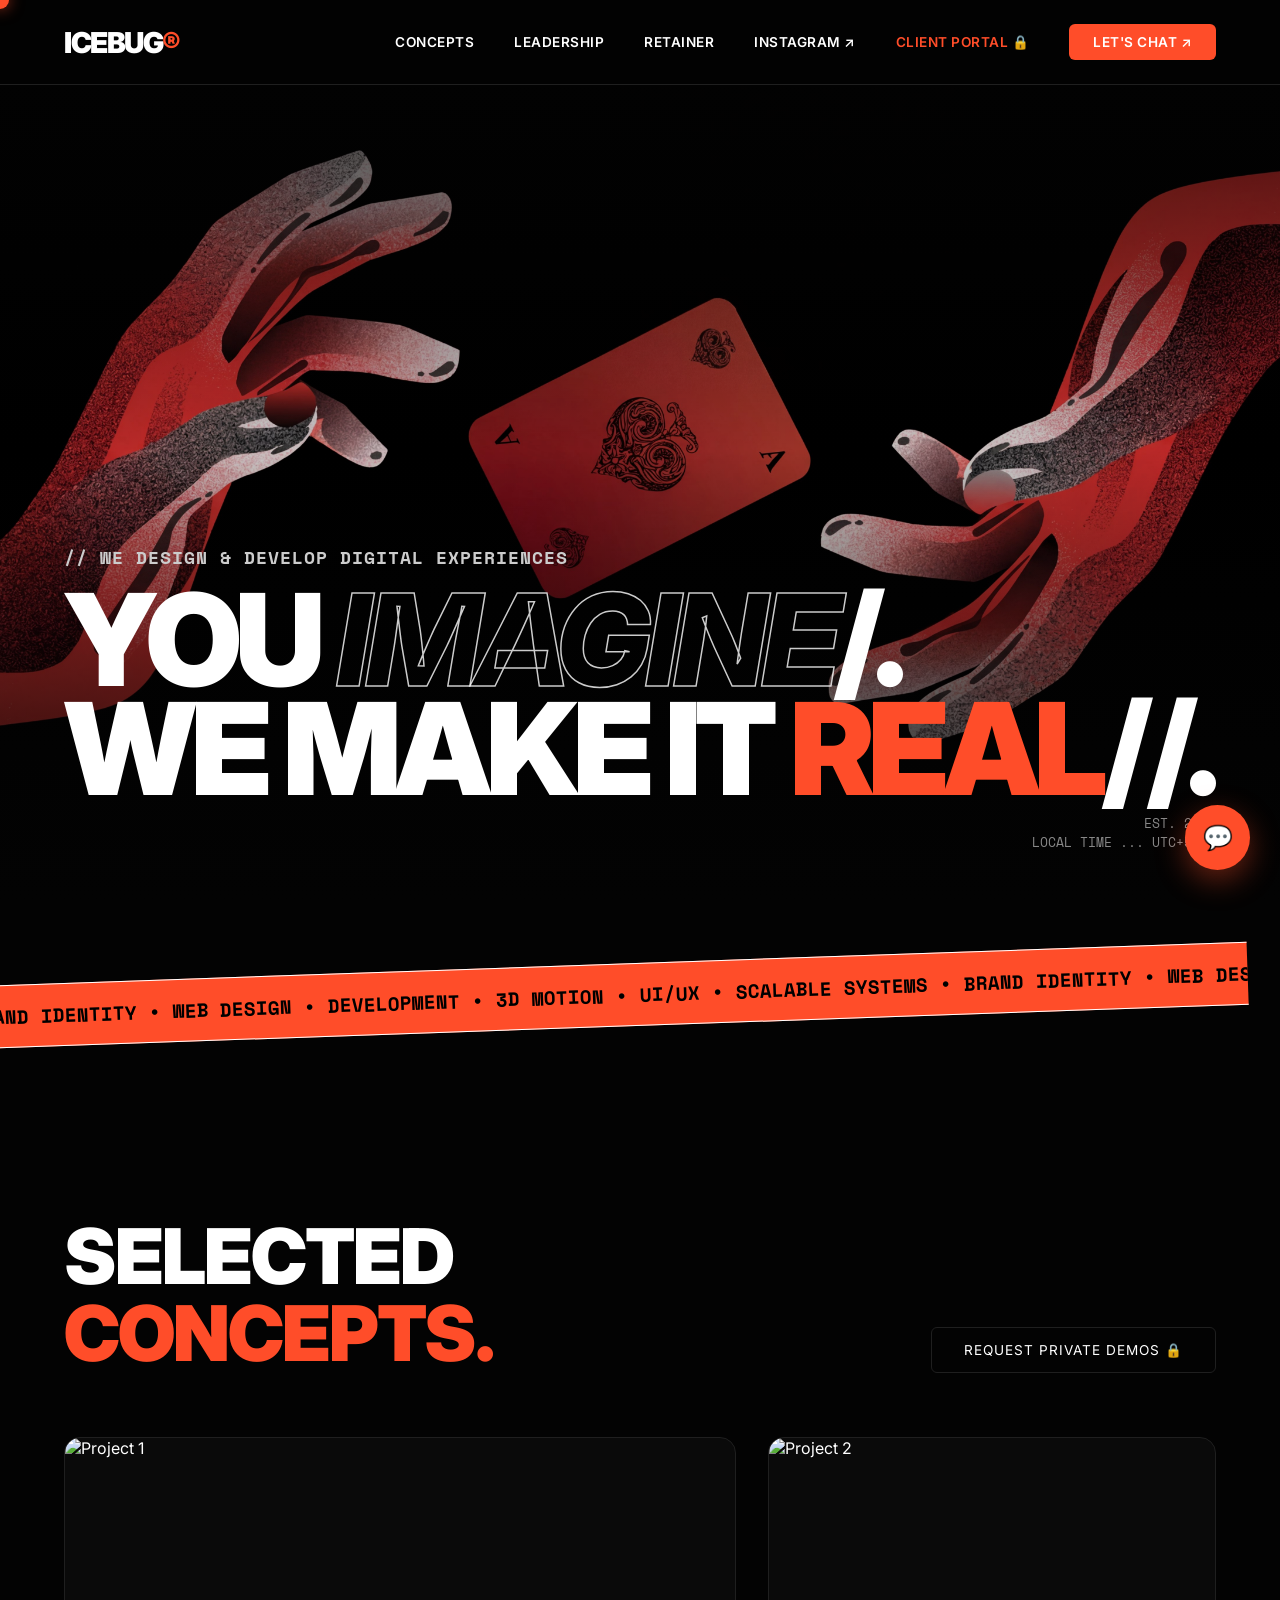
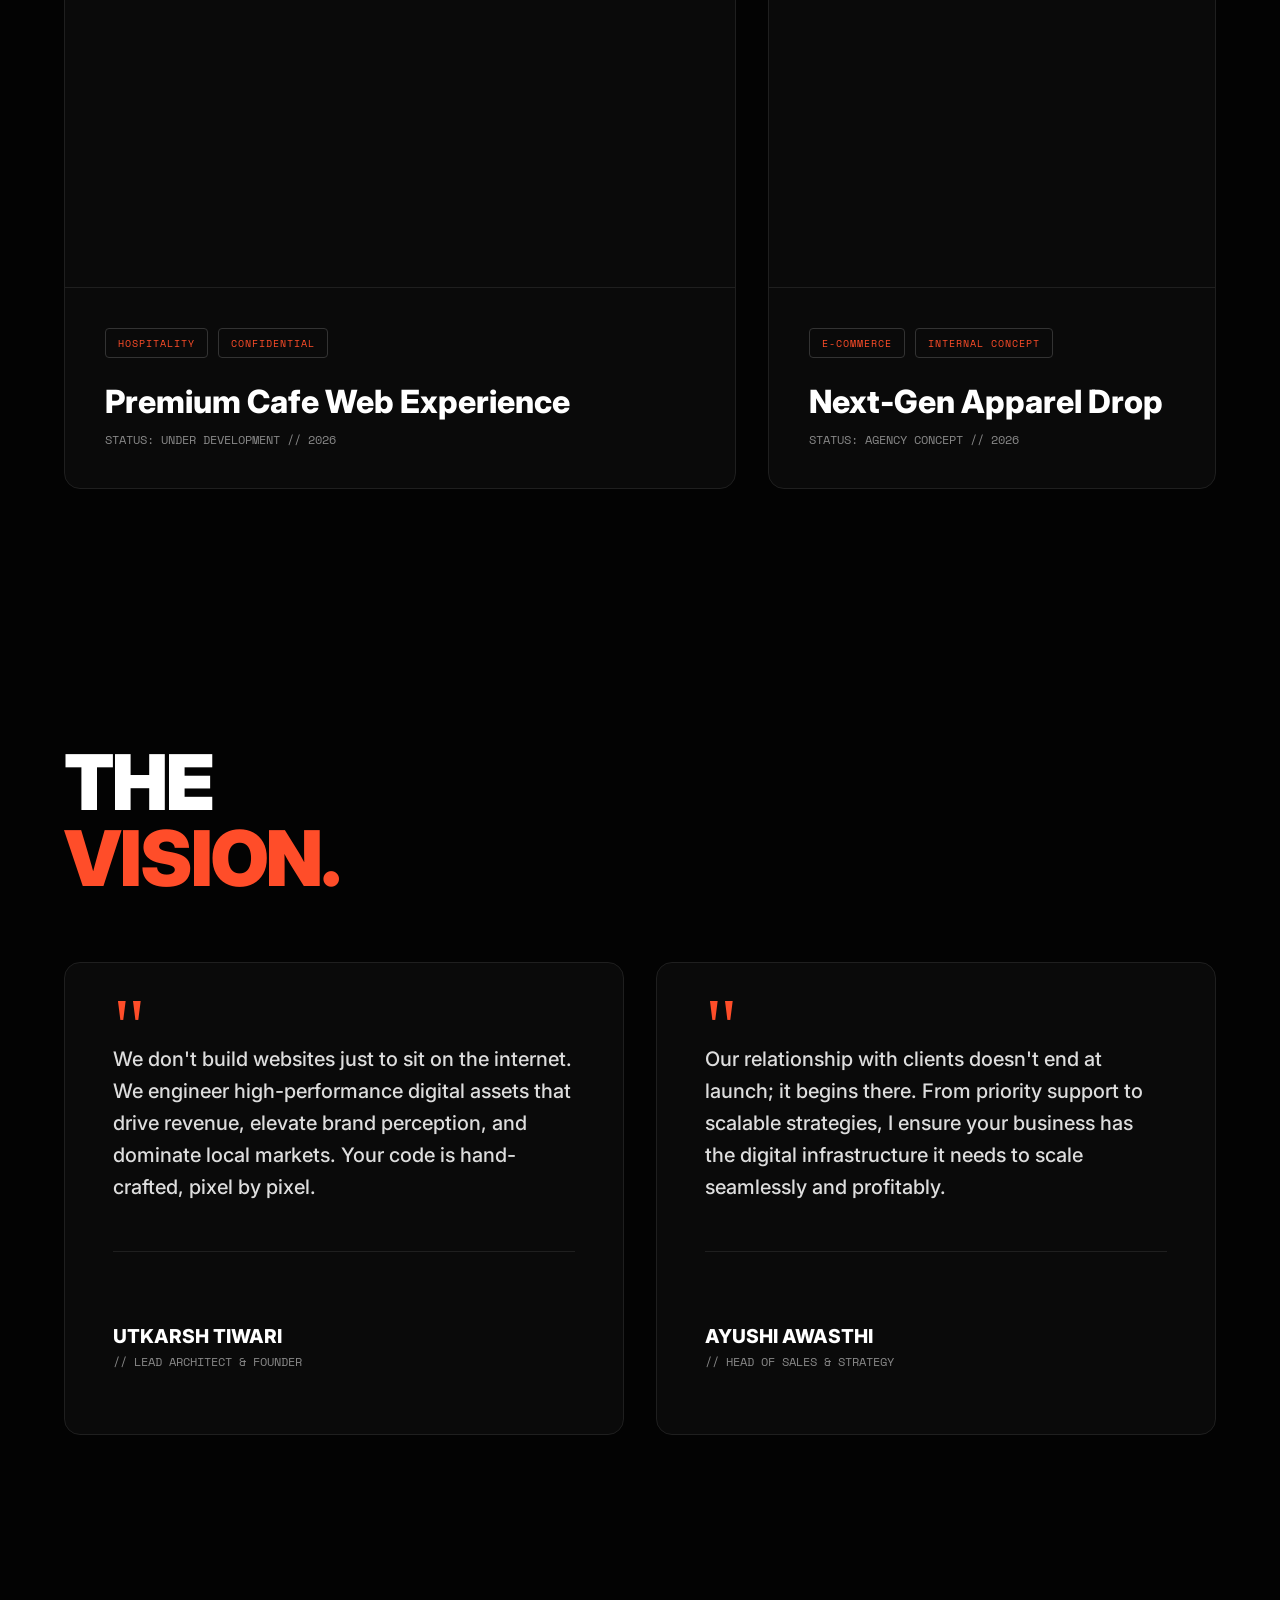
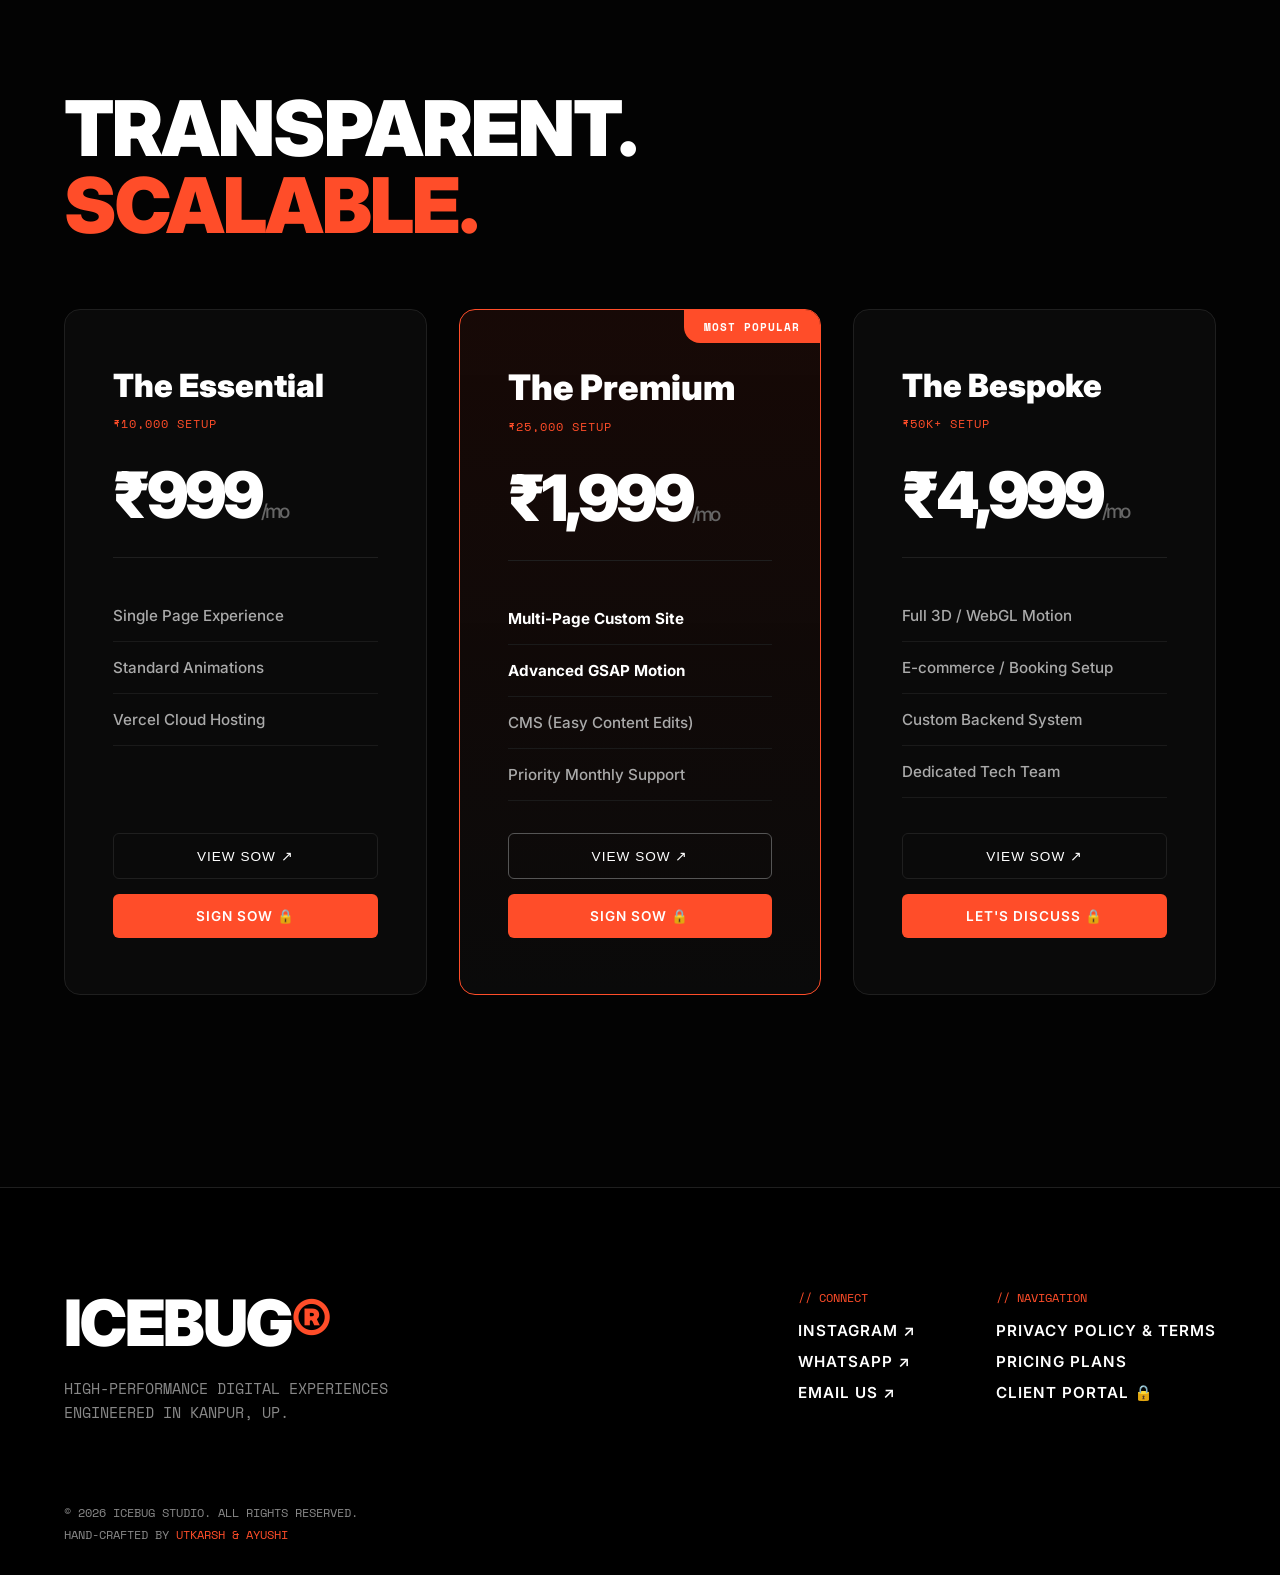
==== commit b10b469b: "Update index.html" ====
--- a/index.html
+++ b/index.html
@@ -60,7 +60,7 @@
         .hero-bg { 
             position: absolute; top: 0; left: 0; width: 100%; height: 100%; z-index: 1;
             /* Make sure file is named hero.jpg in GitHub */
-            background-image: url('hero.jpg'); 
+            background-image: url('hero.jpeg'); 
             background-position: center;
             background-size: cover;
             background-repeat: no-repeat;
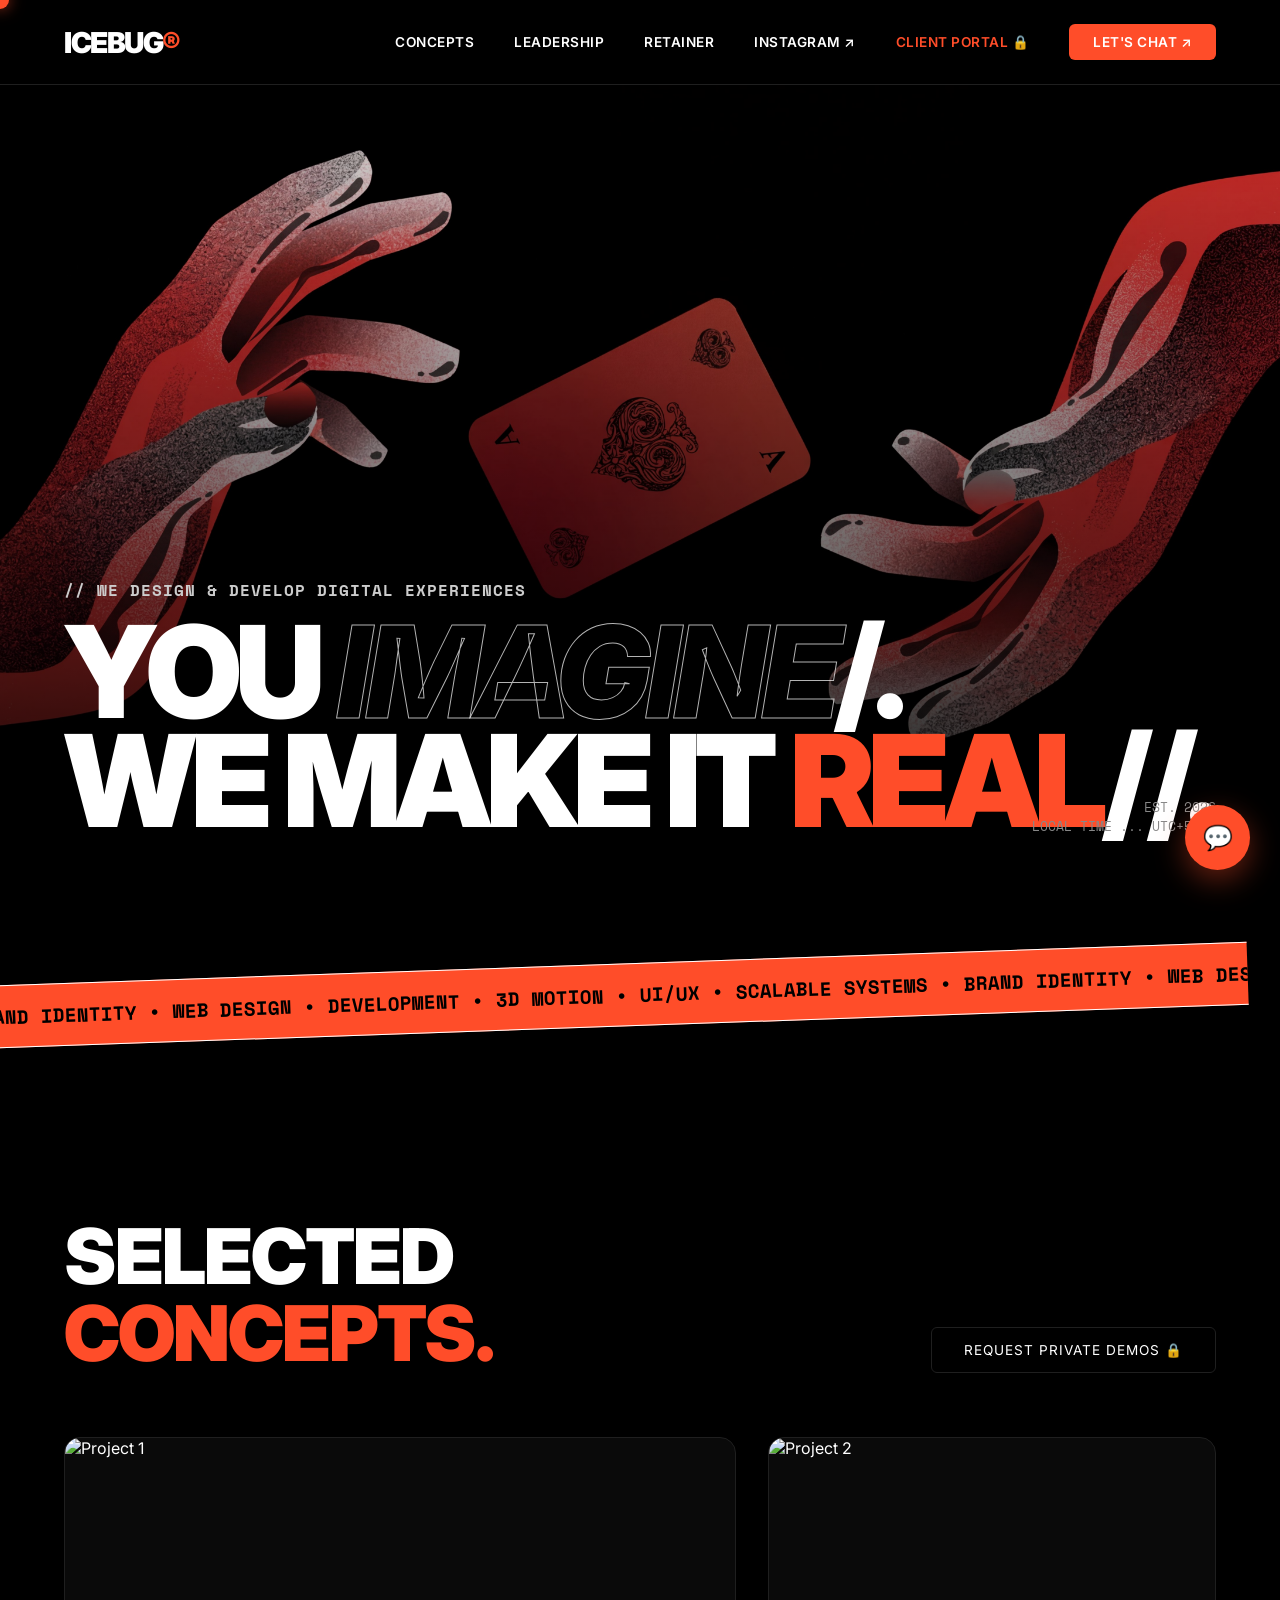
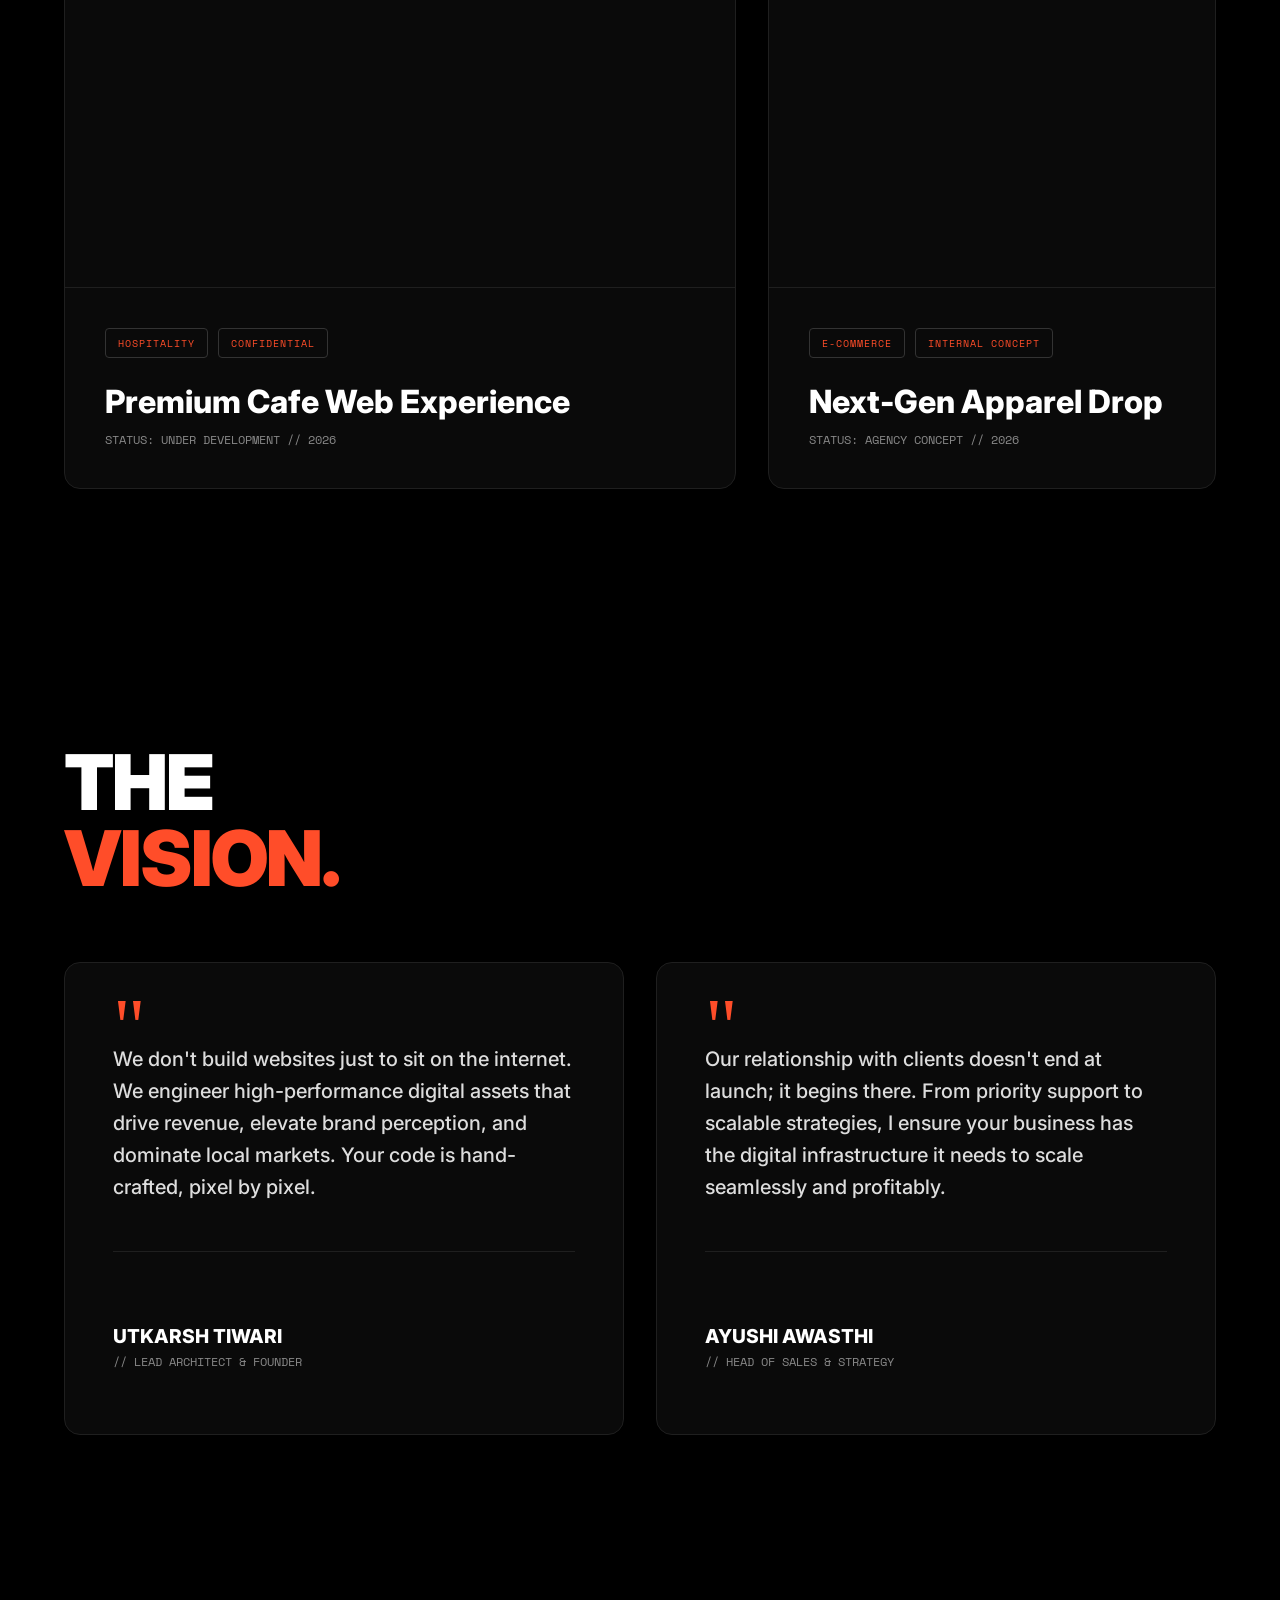
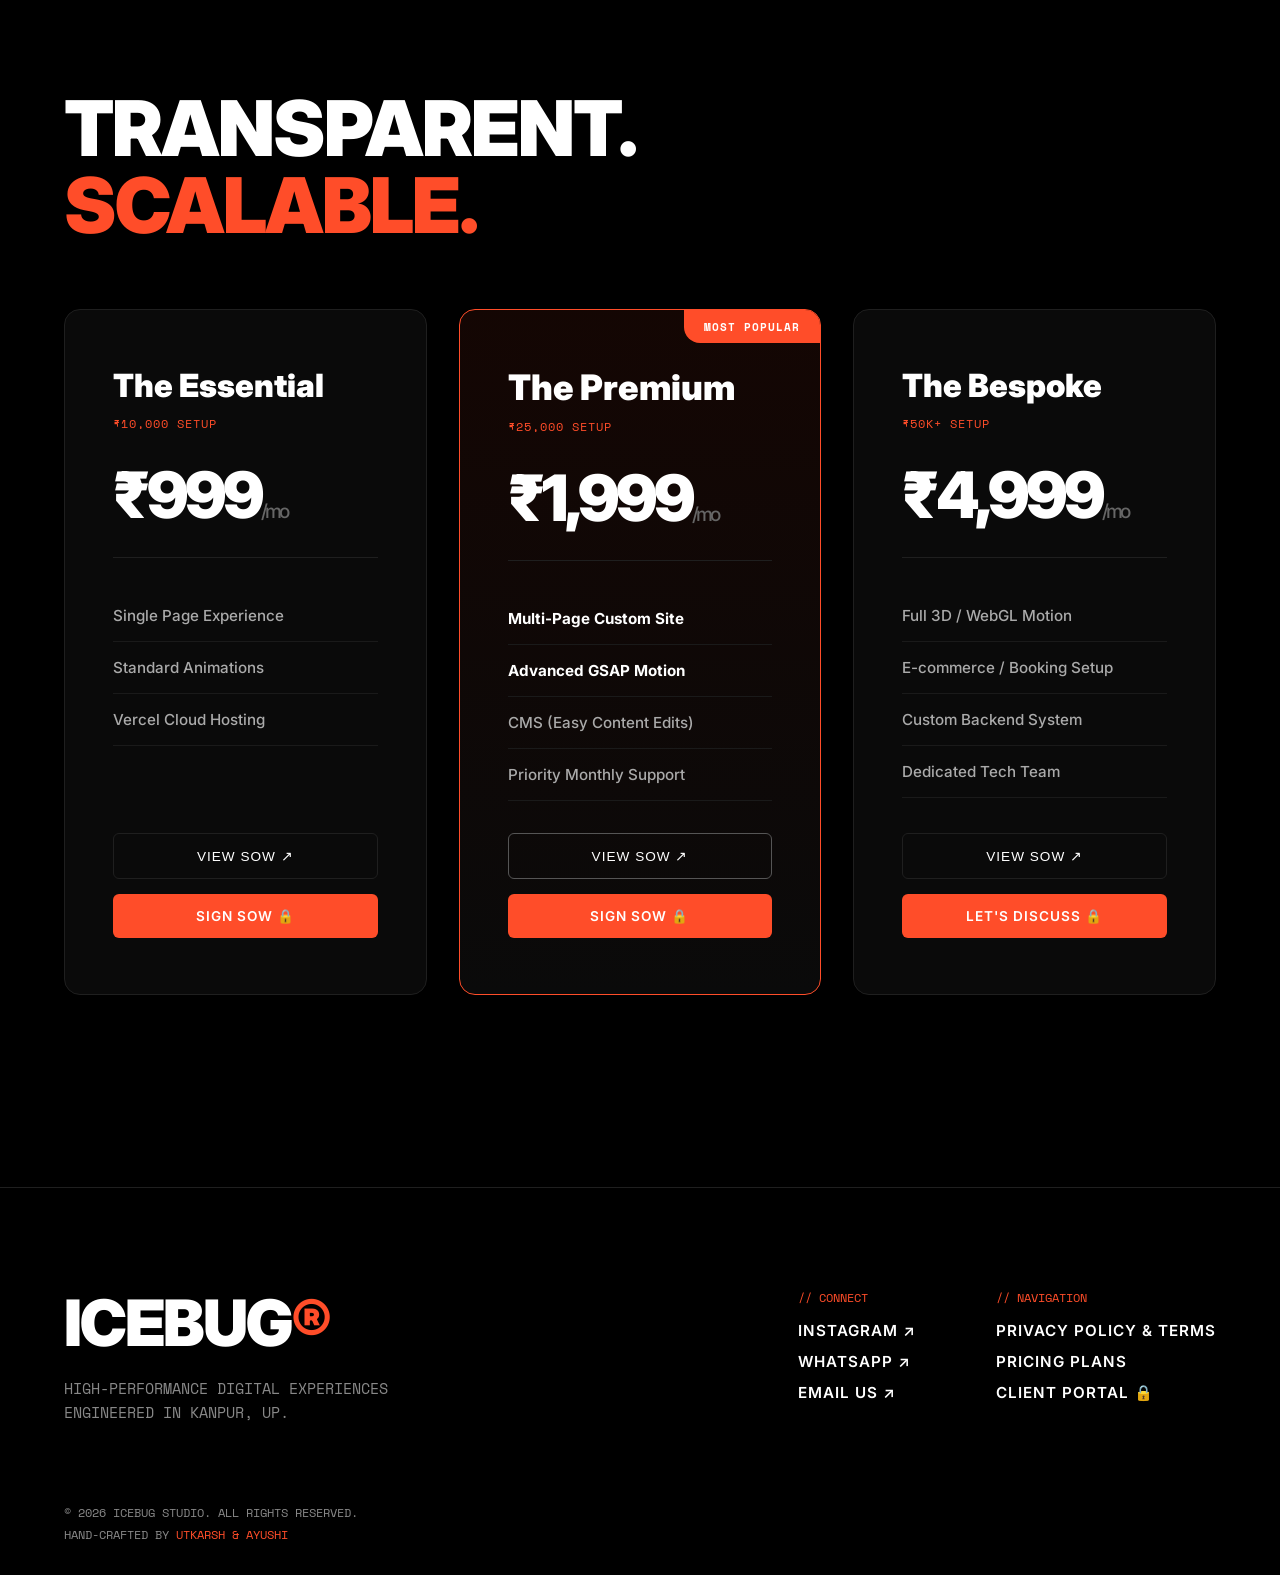
==== commit 89a5a45c: "Update index.html" ====
--- a/index.html
+++ b/index.html
@@ -12,22 +12,22 @@
     <script src="https://cdn.jsdelivr.net/npm/@supabase/supabase-js@2"></script>
 
     <style>
-        /* --- CORE ELITE STYLES (FAIL-SAFE) --- */
+        /* --- CORE ELITE STYLES --- */
         :root { 
-            --bg-color: #030303; 
+            --bg-color: #000000; 
             --surface: #0a0a0a; 
             --border-light: #1f1f1f;
             --text-main: #ffffff; 
             --text-muted: #888888; 
             --accent: #ff4d29; 
-            --nav-bg: rgba(3, 3, 3, 0.8); 
+            --nav-bg: rgba(0, 0, 0, 0.6); 
         }
         
         * { margin: 0; padding: 0; box-sizing: border-box; cursor: none; }
         html { scroll-behavior: smooth; }
         body { background-color: var(--bg-color); color: var(--text-main); font-family: 'Inter', sans-serif; overflow-x: hidden; }
 
-        /* SIMPLE RELIABLE CURSOR */
+        /* ELITE CURSOR */
         .cursor {
             width: 18px; height: 18px; background: var(--accent); border-radius: 50%;
             position: fixed; pointer-events: none; z-index: 99999;
@@ -54,33 +54,35 @@
         .ticker { display: inline-block; white-space: nowrap; padding-right: 100%; animation: ticker 25s linear infinite; font-family: 'Space Mono'; font-weight: bold; font-size: 1.2rem; color: #000; text-transform: uppercase; }
         @keyframes ticker { 0% { transform: translate3d(0, 0, 0); } 100% { transform: translate3d(-100%, 0, 0); } }
 
-        /* HERO SECTION - FIXED IMAGE ISSUE */
+        /* ========================================= */
+        /* HERO SECTION - REFINED FOR DESKTOP & MOBILE */
+        /* ========================================= */
         .hero { position: relative; width: 100%; height: 100vh; display: flex; align-items: flex-end; background: #000; padding: 4rem; overflow: hidden; }
         
         .hero-bg { 
             position: absolute; top: 0; left: 0; width: 100%; height: 100%; z-index: 1;
-            /* Make sure file is named hero.jpg in GitHub */
-            background-image: url('hero.jpeg'); 
-            background-position: center;
+            background-image: url('hero.jpeg'); /* Make sure your image in github is exactly hero.jpg */
+            background-position: center 40%; /* Lifts the card up slightly on desktop */
             background-size: cover;
             background-repeat: no-repeat;
-            opacity: 0.8;
-        }
-        
+            opacity: 0.95;
+        }
+        
+        /* Stronger gradient at the bottom so text is readable */
         .hero-overlay { 
             position: absolute; top: 0; left: 0; width: 100%; height: 100%; z-index: 2;
-            background: linear-gradient(to top, rgba(3,3,3,1) 0%, rgba(3,3,3,0) 50%, rgba(3,3,3,0.8) 100%); 
-        }
-
-        .hero-content { position: relative; z-index: 3; width: 100%; max-width: 1200px; padding-bottom: 2rem; }
-        .hero-sub { font-family: 'Space Mono'; font-size: clamp(0.9rem, 2vw, 1.1rem); font-weight: 600; color: #ccc; text-transform: uppercase; margin-bottom: 1rem; letter-spacing: 1px; }
-        .hero-main { font-size: clamp(3.5rem, 10vw, 9rem); font-weight: 900; letter-spacing: -0.05em; line-height: 0.85; text-transform: uppercase; margin-bottom: 0; }
-        .outline-text { color: transparent; -webkit-text-stroke: 1.5px rgba(255,255,255,0.8); font-style: italic; font-weight: 800; }
-        
-        .hero-footer { position: absolute; bottom: 3rem; right: 4rem; z-index: 3; font-family: 'Space Mono'; font-size: 0.8rem; color: #888; text-align: right; text-transform: uppercase; line-height: 1.5;}
-
-        /* SECTIONS & BENTO GRIDS (Always Visible Now) */
-        section { padding: 8rem 4rem; position: relative; z-index: 5; background: var(--bg-color); display: block !important; opacity: 1 !important; visibility: visible !important; }
+            background: linear-gradient(to top, rgba(0,0,0,1) 0%, rgba(0,0,0,0.6) 30%, rgba(0,0,0,0) 100%); 
+        }
+
+        .hero-content { position: relative; z-index: 3; width: 100%; max-width: 1200px; padding-bottom: 0; }
+        .hero-sub { font-family: 'Space Mono'; font-size: clamp(0.85rem, 2vw, 1rem); font-weight: 600; color: #ccc; text-transform: uppercase; margin-bottom: 1rem; letter-spacing: 1px; }
+        .hero-main { font-size: clamp(3.5rem, 10vw, 8.5rem); font-weight: 900; letter-spacing: -0.05em; line-height: 0.85; text-transform: uppercase; margin-bottom: 0; }
+        .outline-text { color: transparent; -webkit-text-stroke: 1px rgba(255,255,255,0.7); font-style: italic; font-weight: 800; }
+        
+        .hero-footer { position: absolute; bottom: 4rem; right: 4rem; z-index: 3; font-family: 'Space Mono'; font-size: 0.8rem; color: #888; text-align: right; text-transform: uppercase; line-height: 1.5;}
+
+        /* SECTIONS & BENTO GRIDS */
+        section { padding: 8rem 4rem; position: relative; z-index: 5; background: var(--bg-color); }
         .section-title { font-size: clamp(3rem, 6vw, 5rem); font-weight: 900; margin-bottom: 4rem; letter-spacing: -2px; text-transform: uppercase; line-height: 1;}
         
         .bento-card { background: var(--surface); border: 1px solid var(--border-light); border-radius: 16px; overflow: hidden; transition: all 0.4s ease; position: relative; }
@@ -145,21 +147,24 @@
         .bot-btn { width: 100%; text-align: left; padding: 12px 15px; margin-bottom: 8px; border: 1px solid #222; background: #111; color: white; border-radius: 6px; font-family: 'Inter'; font-weight: 500; transition: 0.3s; font-size: 0.85rem; }
         .bot-btn:hover { background: var(--accent); border-color: var(--accent); }
 
-        /* MOBILE FIXES - FAIL SAFE */
+        /* ========================================= */
+        /* MOBILE RESPONSIVE FIXES (FAIL SAFE)       */
+        /* ========================================= */
         @media (max-width: 768px) {
             * { cursor: auto !important; } .cursor { display: none !important; }
-            .hero { padding: 2rem; align-items: flex-end; justify-content: flex-start; text-align: left; }
+            .hero { padding: 2rem; align-items: flex-end; justify-content: flex-start; text-align: left; padding-bottom: 5rem;}
             
-            /* Guaranteed to show the image on mobile */
+            /* MOBILE IMAGE FIX: Force 100% width, don't crop sides */
             .hero-bg { 
-                background-size: cover; 
-                background-position: center right; /* Keeps hands visible */
+                background-size: 100% auto; /* 100% width, auto height. Shows both hands perfectly! */
+                background-position: center 25%; /* Puts the image in the upper middle */
+                background-color: var(--bg-color); /* Fills top and bottom space with black */
             }
-            .hero-overlay { background: linear-gradient(to top, rgba(3,3,3,1) 15%, rgba(3,3,3,0.4) 50%, rgba(3,3,3,0.1) 100%); }
-            .hero-content { padding: 0; padding-bottom: 4rem; }
+            .hero-overlay { background: linear-gradient(to top, rgba(0,0,0,1) 35%, rgba(0,0,0,0.5) 60%, rgba(0,0,0,0) 100%); }
+            .hero-content { padding: 0; }
             
             section { padding: 5rem 2rem; }
-            .hero-main { font-size: 14vw; }
+            .hero-main { font-size: 14vw; line-height: 0.95; }
             .manifesto-grid, .work-grid, .message-grid, .pricing-grid { grid-template-columns: 1fr; }
             .footer-top { flex-direction: column; gap: 3rem; }
             .nav-links { display: none; }
@@ -429,7 +434,7 @@
     <script>
         const _supabase = supabase.createClient('https://ebmdhrwkwirigquzwvpp.supabase.co', 'eyJhbGciOiJIUzI1NiIsInR5cCI6IkpXVCJ9.eyJpc3MiOiJzdXBhYmFzZSIsInJlZiI6ImVibWRocndrd2lyaWdxdXp3dnBwIiwicm9sZSI6ImFub24iLCJpYXQiOjE3NzUwNTk1NjQsImV4cCI6MjA5MDYzNTU2NH0.2xGtMcdlS2OTTNO5eSAc6GXez_uDaNK6qdBCtGJrKwU');
 
-        // Simple Cursor
+        // Simple Custom Cursor
         const cursor = document.querySelector('.cursor');
         if(window.matchMedia("(pointer: fine)").matches) {
             document.addEventListener('mousemove', (e) => {
@@ -444,6 +449,7 @@
         }
         setInterval(updateClock, 1000); updateClock();
 
+        // Navbar scroll logic
         let lastScroll = 0;
         window.addEventListener("scroll", () => {
             const currentScroll = window.pageYOffset;
@@ -453,6 +459,7 @@
             lastScroll = currentScroll;
         });
 
+        // Modals
         function openPortal() { document.getElementById('portalModal').classList.add('active'); const savedData = sessionStorage.getItem('icebug_user'); if (savedData) showDashboard(JSON.parse(savedData)); document.body.style.overflow = "hidden"; }
         function closePortal() { document.getElementById('portalModal').classList.remove('active'); document.body.style.overflow = "auto"; }
 
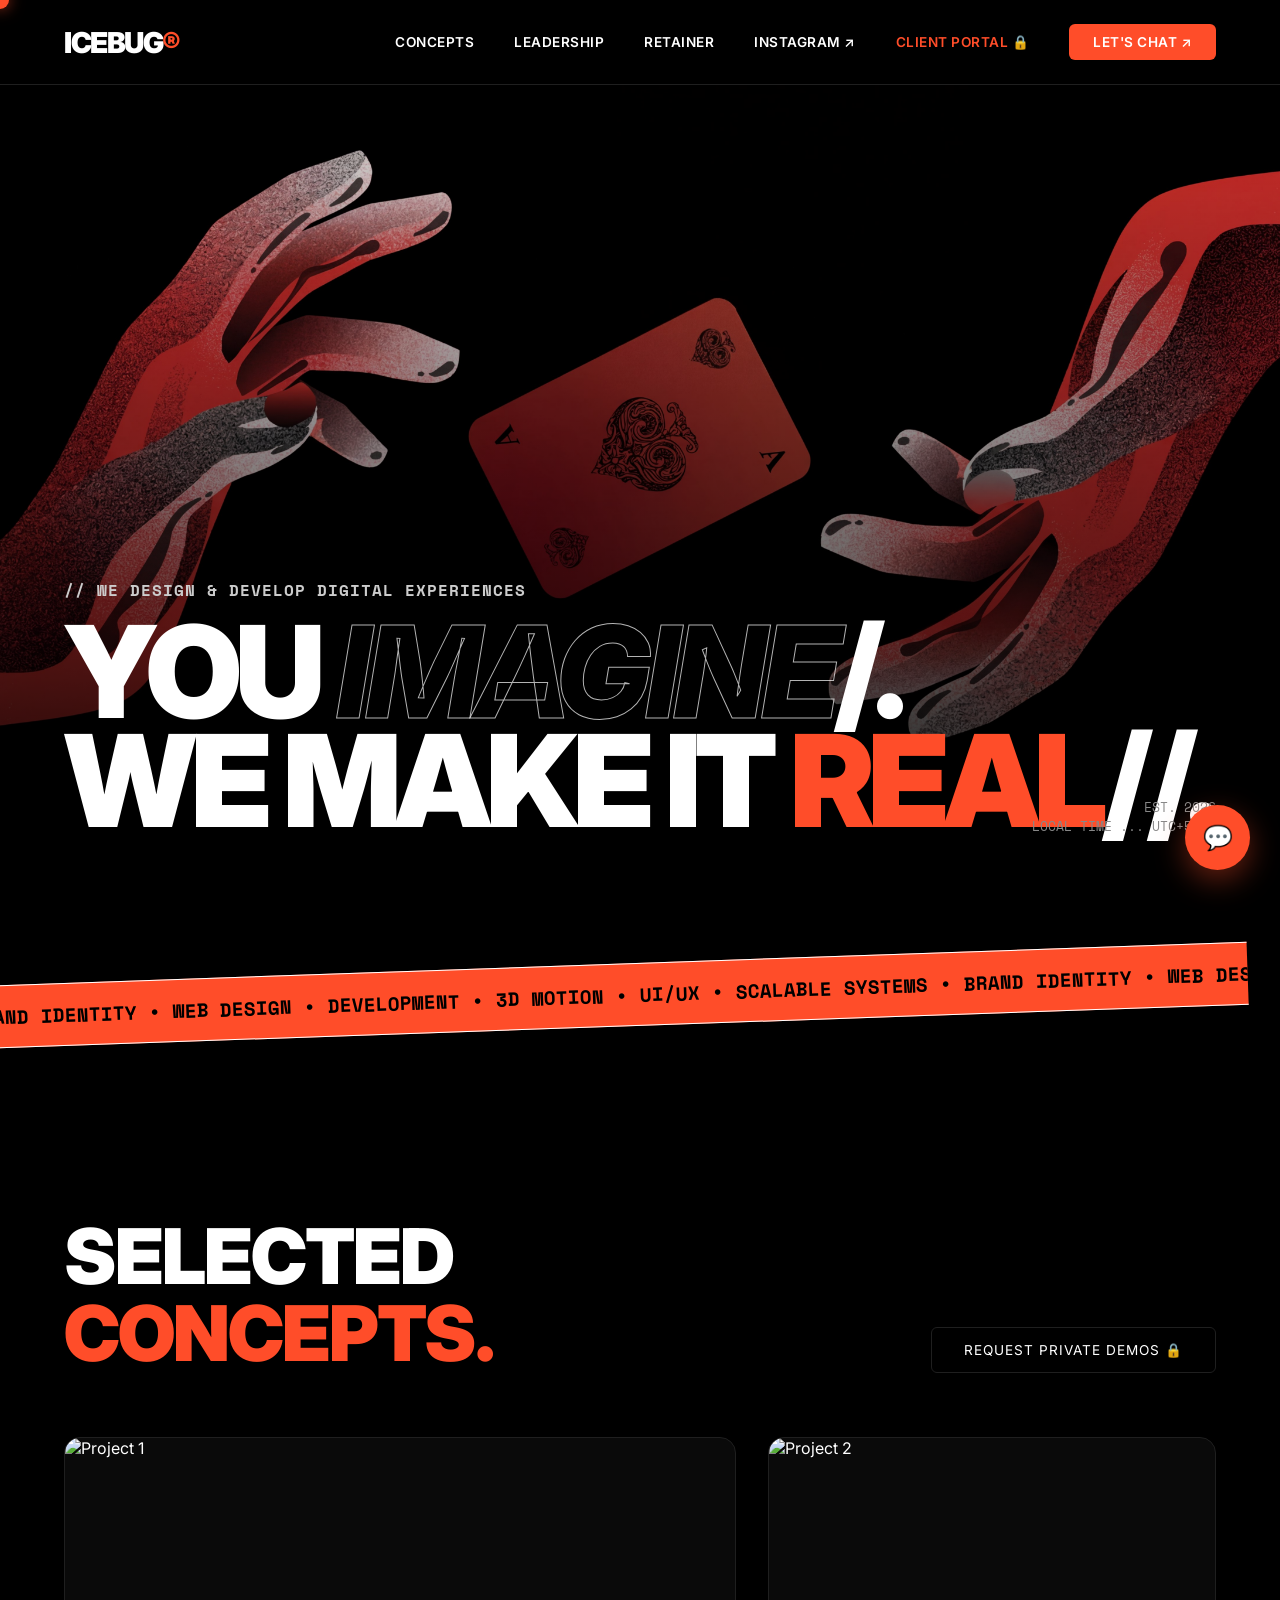
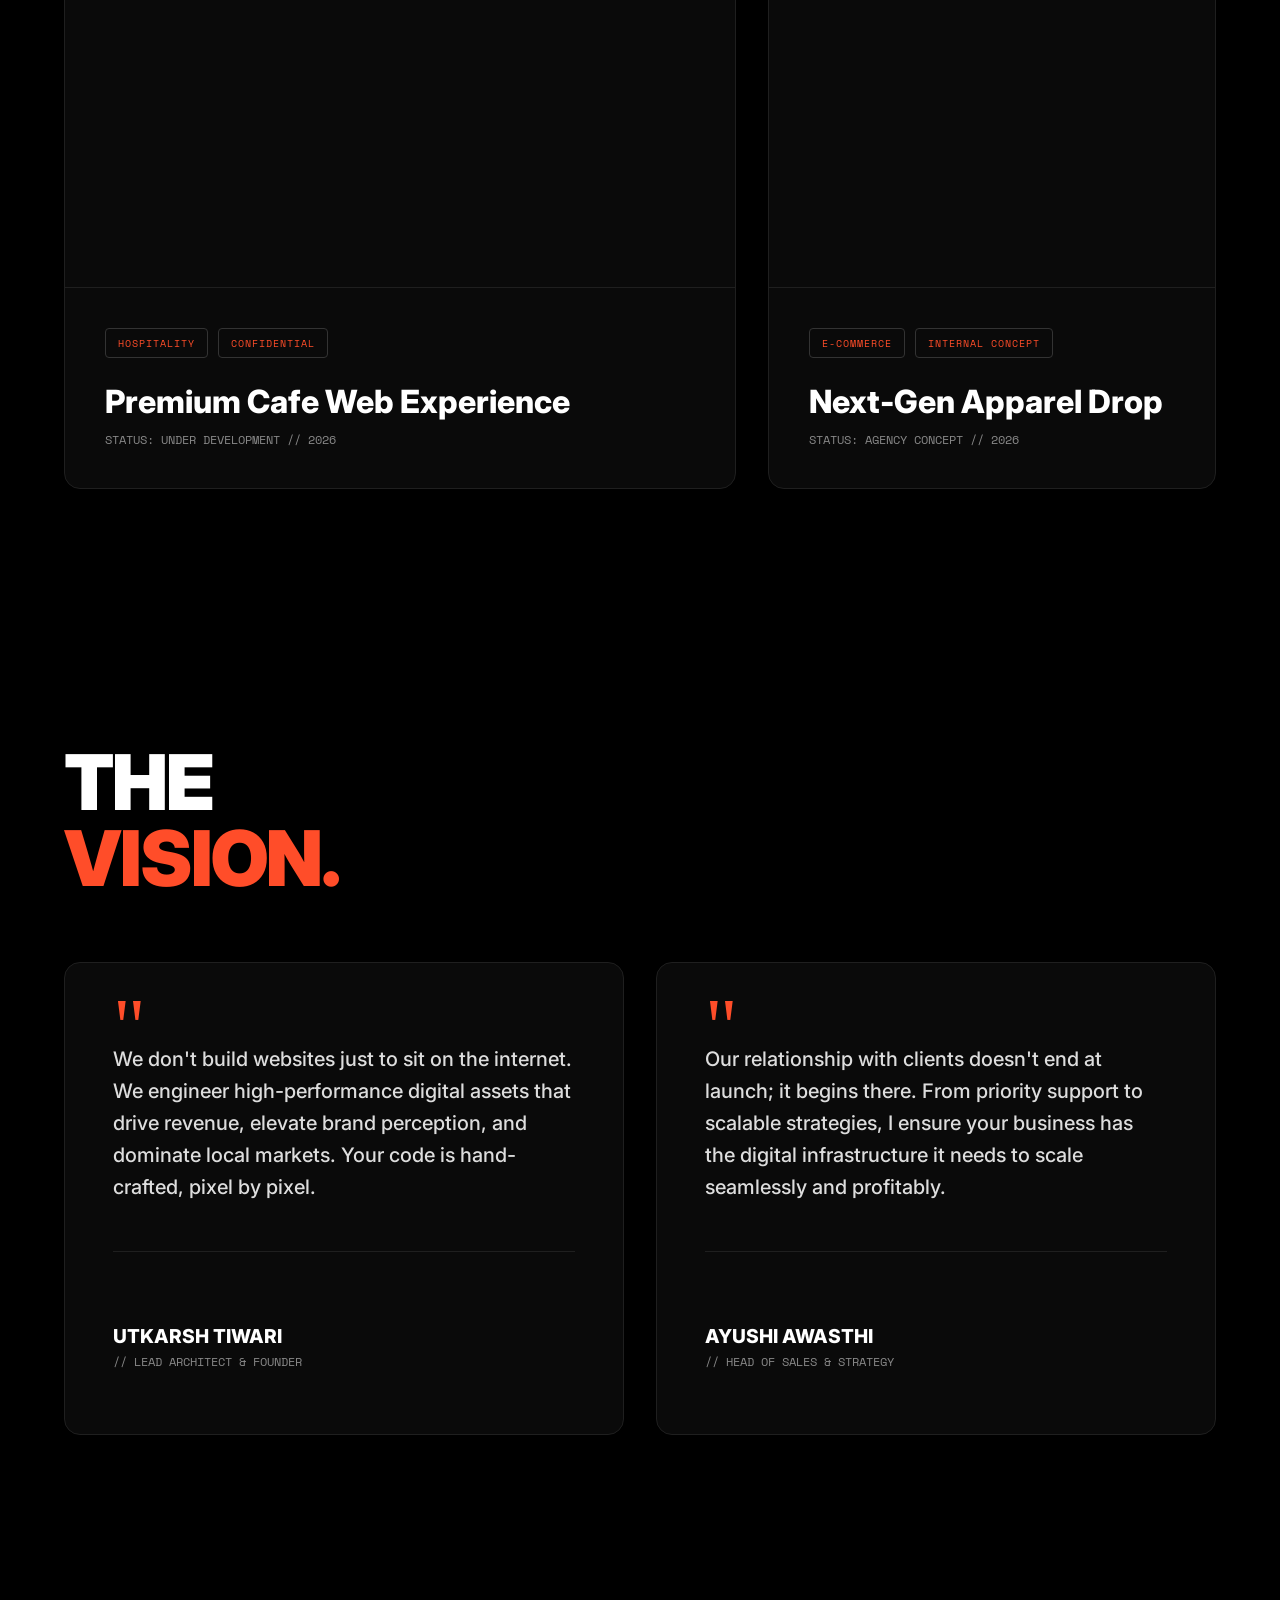
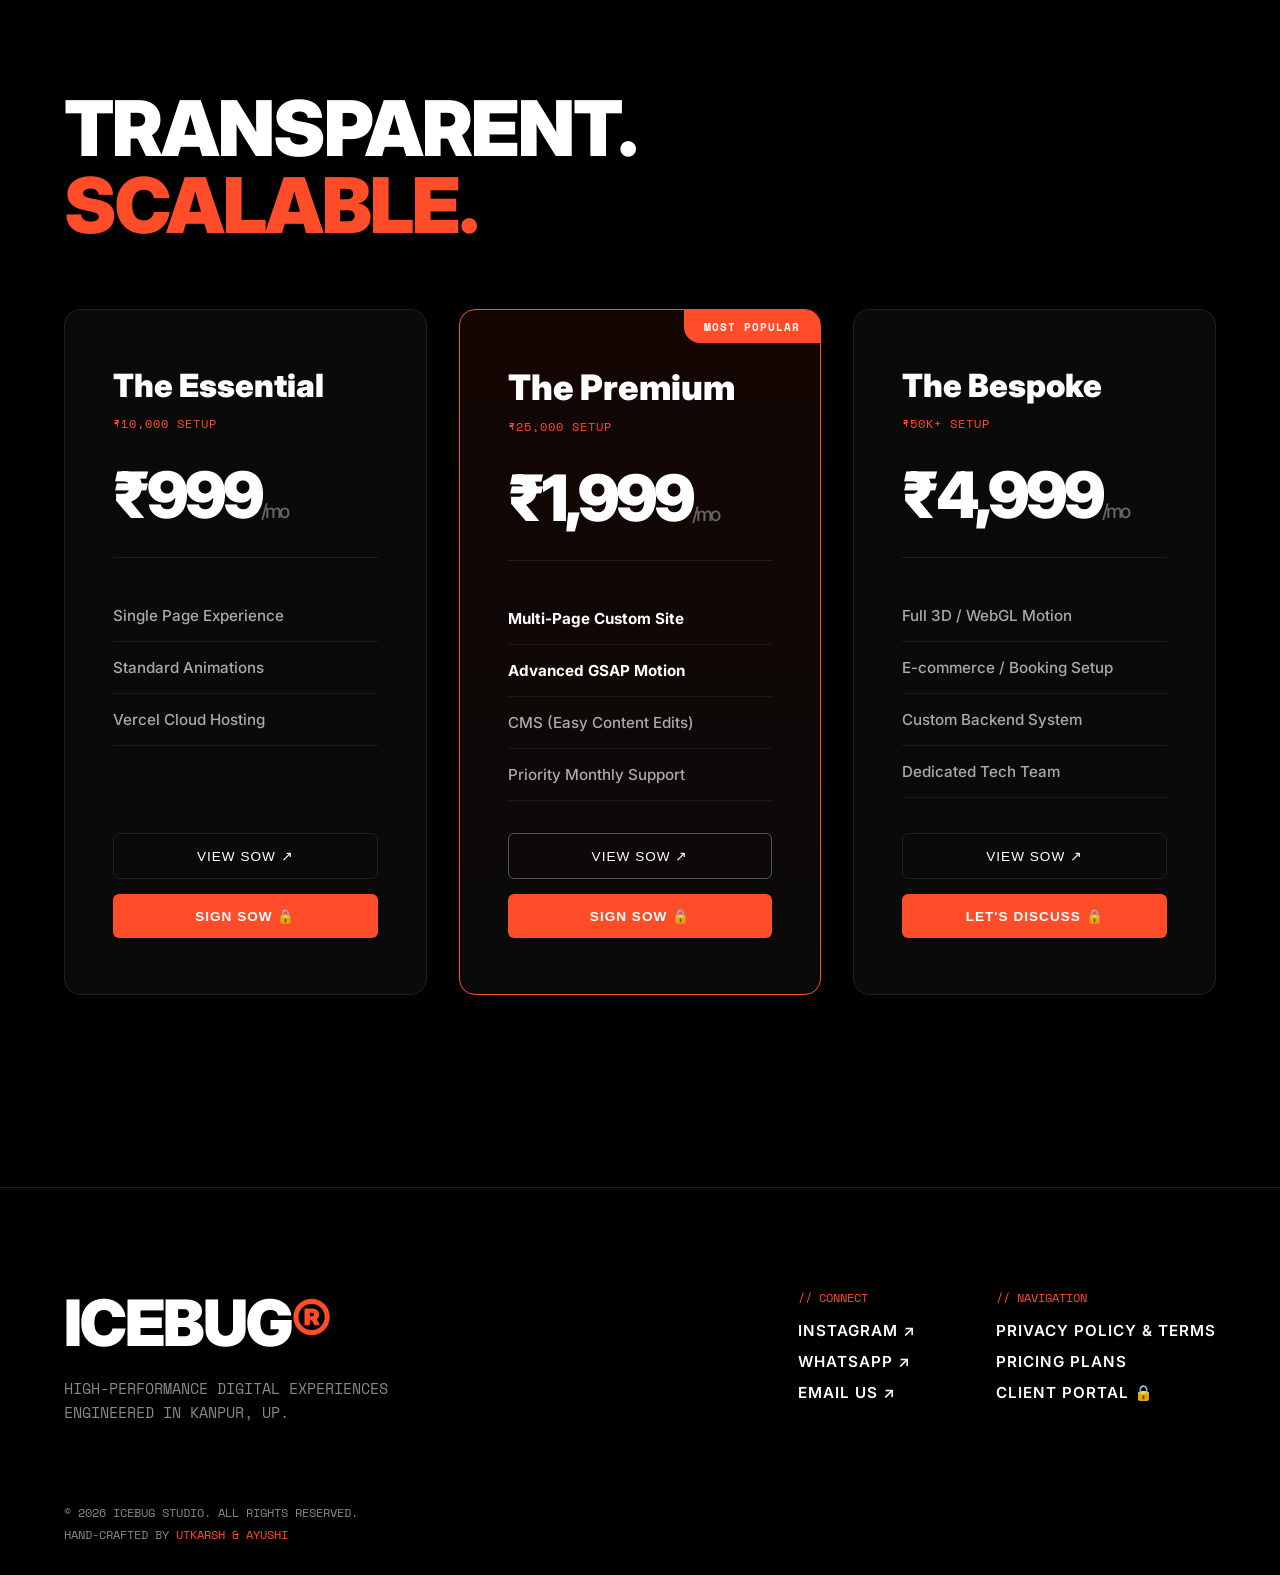
==== commit 4ccc7562: "Update index.html" ====
--- a/index.html
+++ b/index.html
@@ -276,7 +276,7 @@
                     <li>Vercel Cloud Hosting</li>
                 </ul>
                 <button onclick="openSOW('https://drive.google.com/file/d/1RK078bQ1krub-wAkhsWe0tS7j2dBdRDM/view?usp=sharing', 'The Essential - Scope of Work')" class="btn-secondary" style="width: 100%; margin-bottom: 15px;">View SOW ↗</button>
-                <a href="https://wa.me/919214847729?text=Hi%20Icebug!%20I've%20reviewed%20the%20Essential%20Plan%20Scope.%20I'm%20ready%20to%20sign." class="btn-primary" style="width: 100%;">Sign SOW 🔒</a>
+                <button onclick="handleSOW('essential')" class="btn-primary" style="width: 100%;">Sign SOW 🔒</button>
             </div>
             
             <div class="price-card bento-card premium-card">
@@ -292,7 +292,7 @@
                     <li>Priority Monthly Support</li>
                 </ul>
                 <button onclick="openSOW('https://drive.google.com/file/d/1Hwpm5MHlkGTXL4AWT1HB5XuQ0wbnmxs6/view?usp=sharing', 'The Premium - Scope of Work')" class="btn-secondary" style="width: 100%; margin-bottom: 15px; border-color: #555;">View SOW ↗</button>
-                <a href="https://wa.me/919214847729?text=Hi%20Icebug!%20I've%20reviewed%20the%20Premium%20Plan%20Scope.%20I'm%20ready%20to%20sign." class="btn-primary" style="width: 100%;">Sign SOW 🔒</a>
+                <button onclick="handleSOW('premium')" class="btn-primary" style="width: 100%;">Sign SOW 🔒</button>
             </div>
             
             <div class="price-card bento-card">
@@ -307,7 +307,7 @@
                     <li>Dedicated Tech Team</li>
                 </ul>
                 <button onclick="openSOW('https://drive.google.com/file/d/1gRANTvKd6nrJm2L4yhcrgNKX_wY4PJnF/view?usp=sharing', 'The Bespoke - Scope of Work')" class="btn-secondary" style="width: 100%; margin-bottom: 15px;">View SOW ↗</button>
-                <a href="https://wa.me/919214847729?text=Hi%20Icebug!%20I'm%20ready%20to%20discuss%20the%20Bespoke%20Plan." class="btn-primary" style="width: 100%;">Let's Discuss 🔒</a>
+                <button onclick="handleSOW('bespoke')" class="btn-primary" style="width: 100%;">Let's Discuss 🔒</button>
             </div>
         </div>
     </section>
@@ -513,13 +513,33 @@
             sessionStorage.removeItem('icebug_user');
             document.getElementById('login-view').style.display = 'block';
             document.getElementById('dashboard-view').style.display = 'none';
-        }
+        }  
 
         function handlePayment() {
             const plan = document.getElementById('plan-name').innerText;
             if (plan.includes("Bespoke")) window.location.href = "https://rzp.io/rzp/g8movGN";
             else if (plan.includes("Premium")) window.location.href = "https://rzp.io/rzp/tQ5dw83H";
             else window.location.href = "https://rzp.io/rzp/uQQlcFu";
+        } // <-- YE WALA BRACKET MISSING THA
+
+        // SOW Button -> Razorpay Redirect Logic
+        function handleSOW(planType) {
+            let setupLink = "";
+
+            // Abhi test ke liye same links hain, baad mein inko Setup Fee wale links se replace kar dena
+            if (planType === 'essential') {
+                setupLink = "https://rzp.io/rzp/uQQlcFu"; 
+            } else if (planType === 'premium') {
+                setupLink = "https://rzp.io/rzp/tQ5dw83H"; 
+            } else if (planType === 'bespoke') {
+                setupLink = "https://rzp.io/rzp/g8movGN"; // Double link fix kar diya hai
+            }
+
+            if (setupLink !== "") {
+                window.location.href = setupLink;
+            } else {
+                alert("Payment link is being updated. Please try again later.");
+            }
         }
 
         function toggleBot() {
